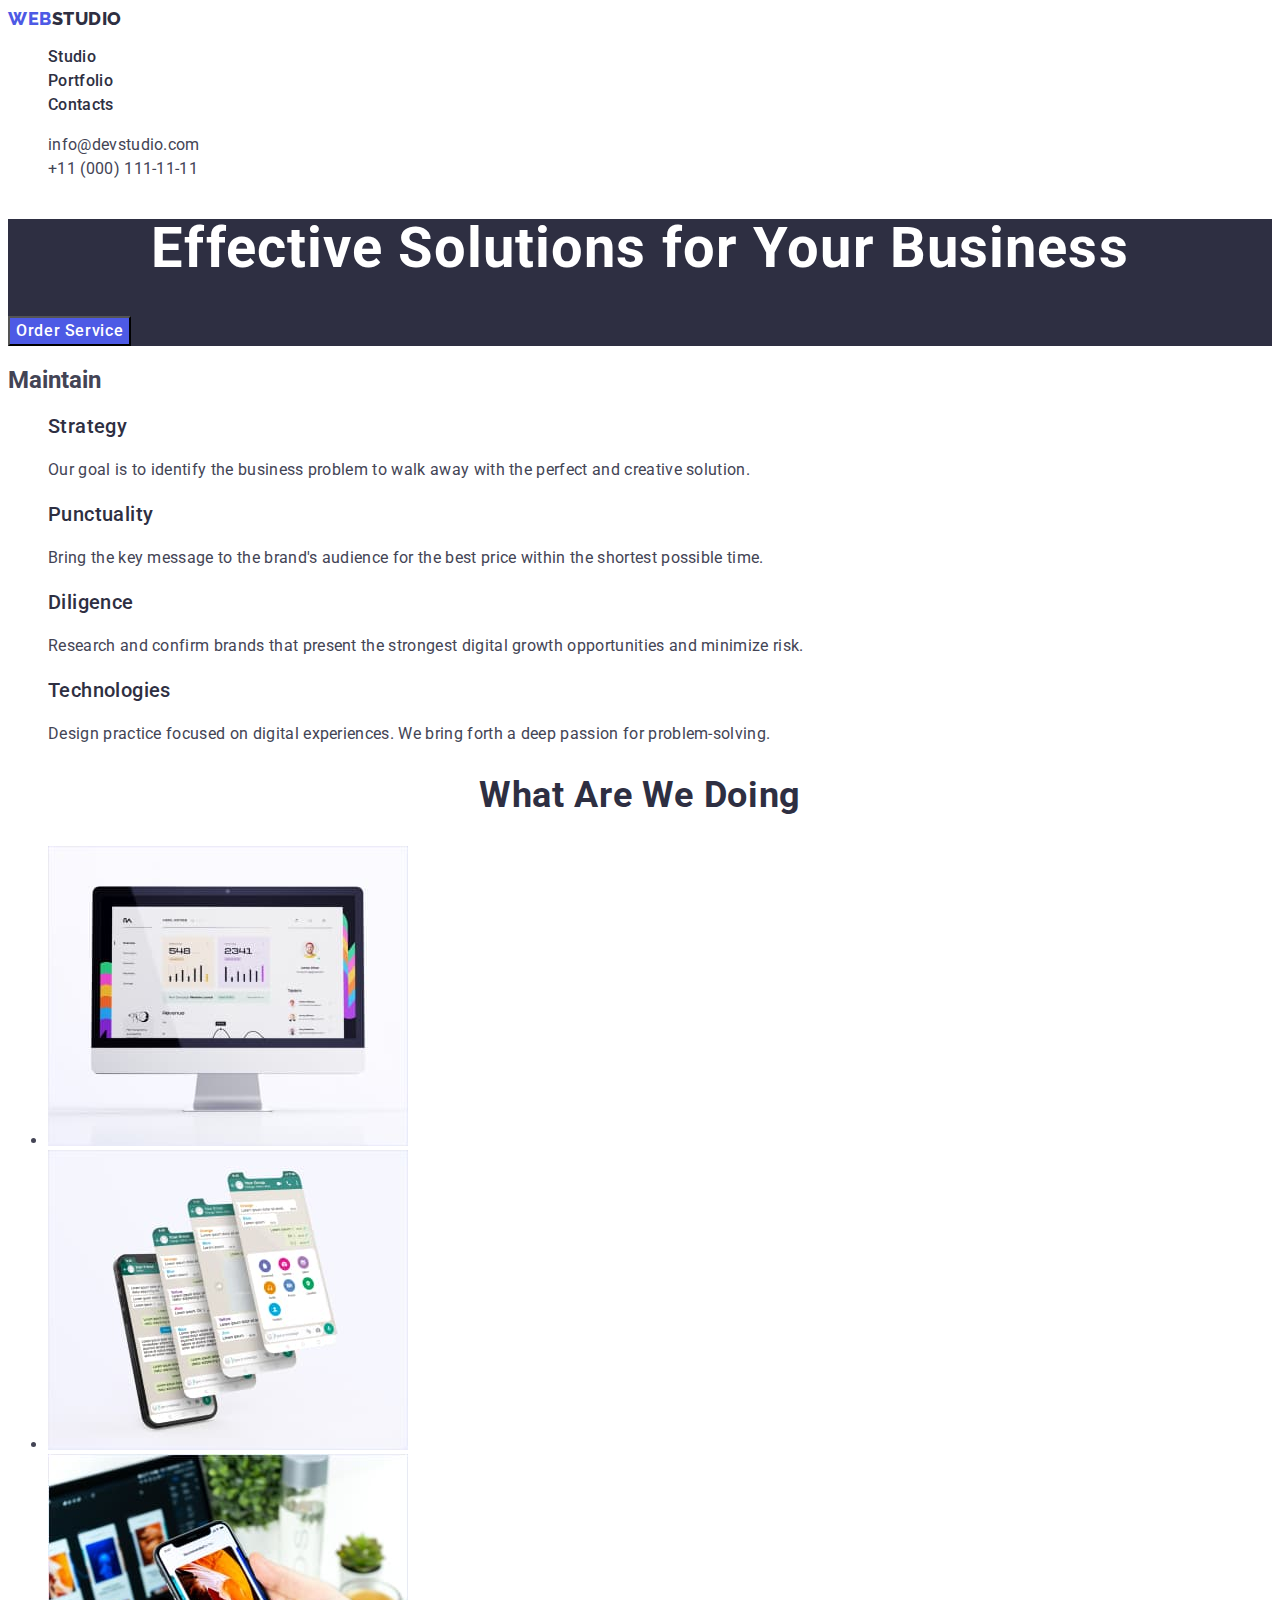
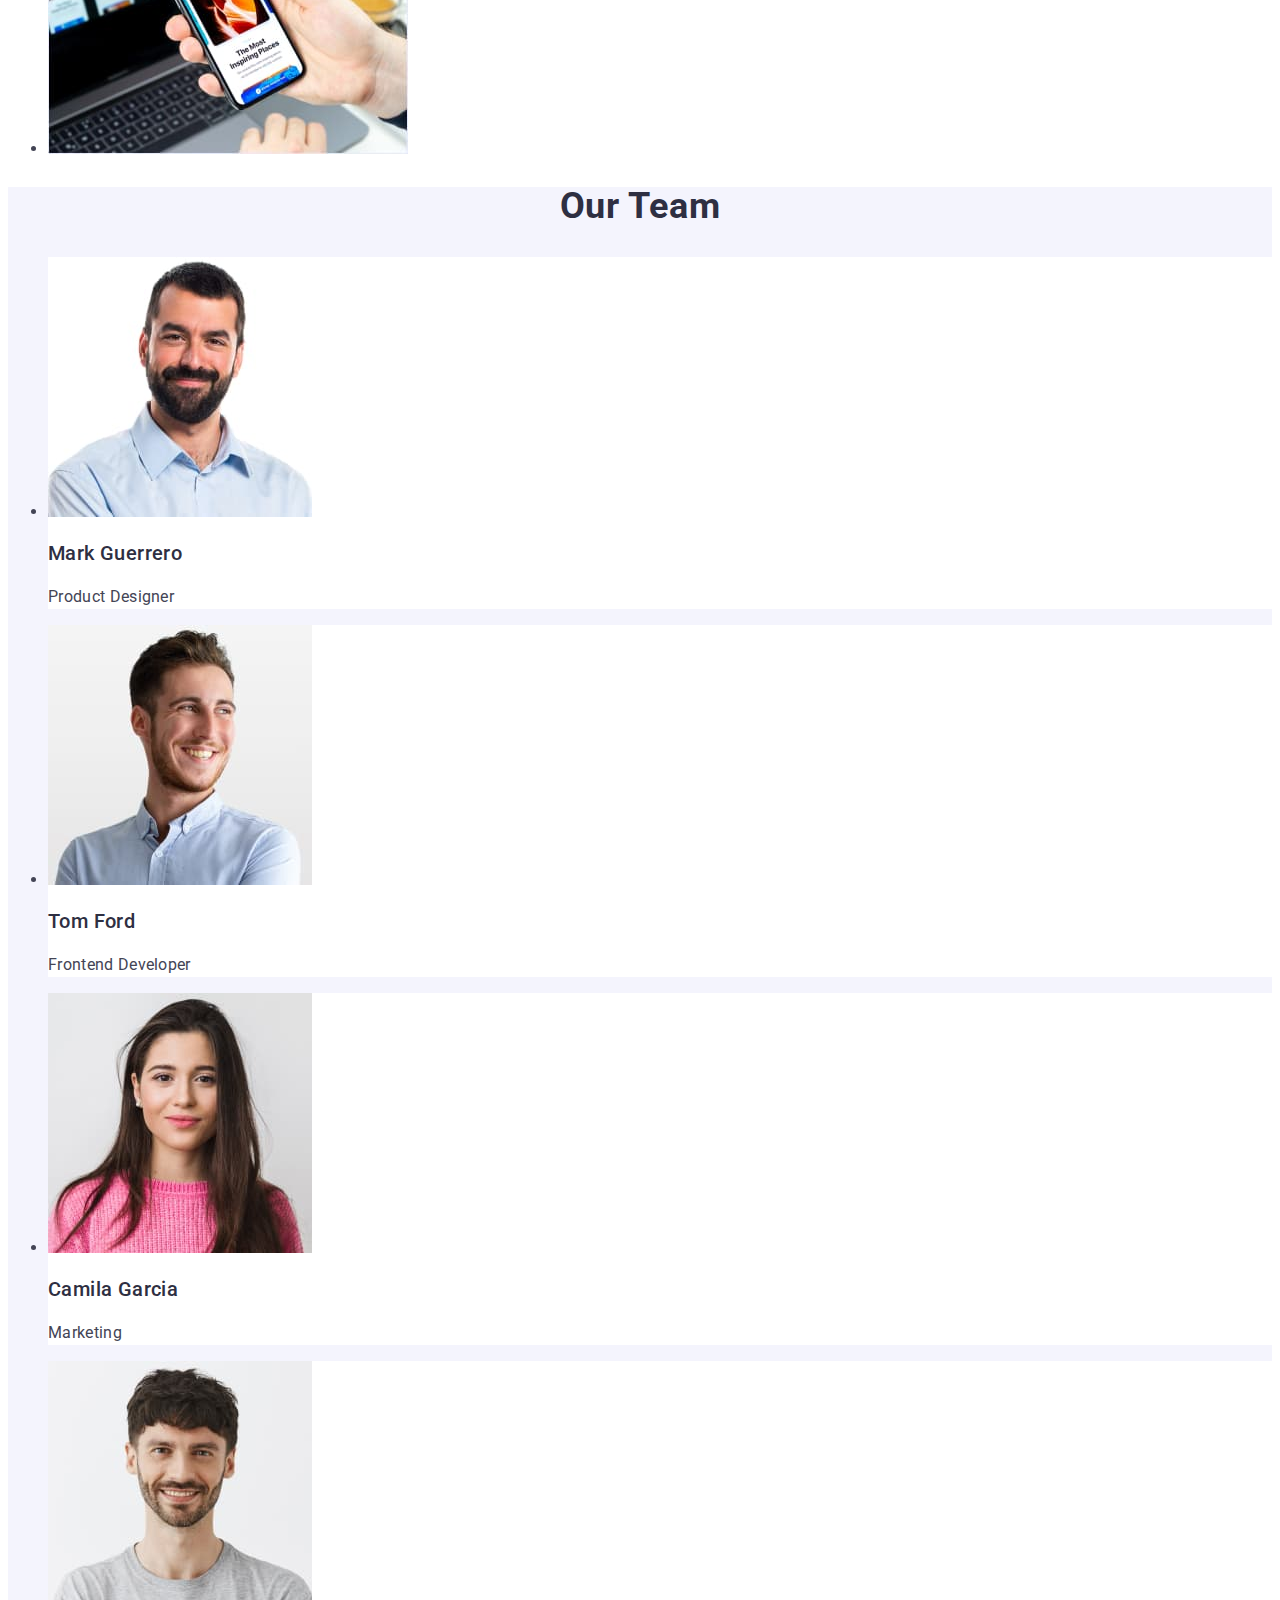
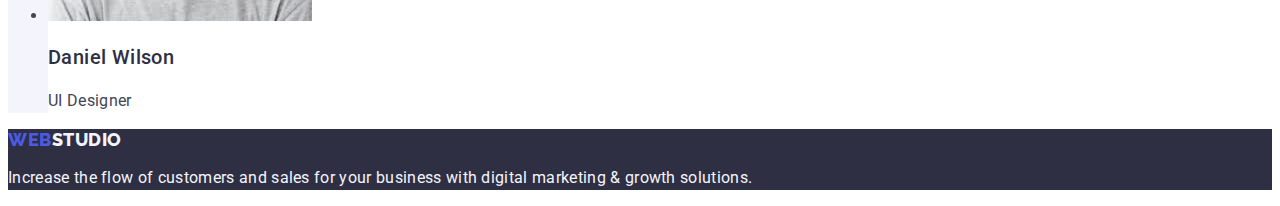
==== index.html @ 87d930d7 "Initial commit" ====
<!DOCTYPE html>
<html lang="en">
<head>
    <meta charset="UTF-8">
    <meta name="viewport" content="width=device-width, initial-scale=1.0">
    <link rel="preconnect" href="https://fonts.googleapis.com">
    <link rel="preconnect" href="https://fonts.gstatic.com" crossorigin>
    <link href="https://fonts.googleapis.com/css2?family=Raleway:wght@800&family=Roboto:wght@400;500;700&display=swap"
        rel="stylesheet">
    <title>WEBSTUDIO</title>
    <link rel="stylesheet" href="./css/styles.css" />
</head>
<body>
    <header>
        <nav>
            <a href="./index.html" class="header-logo link">Web<span class="header-logo-span">Studio</span></a>
            <ul class="header-menu list">
                <li class="header-menu-item"><a href="./index.html" class="header-menu-link link">Studio</a></li>
                <li class="header-menu-item"><a href="./portfolio.html" class="header-menu-link link">Portfolio</a></li>
                <li class="header-menu-item"><a href="" class="header-menu-link link">Contacts</a></li>
            </ul>
        </nav>
        <address class="adress">
            <ul class="list">
                <li><a class="contact link" href="mailto:info@devstudio.com">info@devstudio.com</a></li>
                <li><a class="contact link" href="tel:+110001111111">+11 (000) 111-11-11</a></li>
            </ul>
        </address>
    </header>
    
    <main>
        <section class="hero">
            <h1 class="hero-title">Effective Solutions for Your Business</h1>
            <button class="hero-btn" type="button">Order Service</button>
        </section>
        <section>
            <h2>Maintain</h2>
            <ul class="list">
             <li>
                <h3 class="feature-title">Strategy</h3>
                <p class="feature-text">Our goal is to identify the business
                problem to walk away with the perfect and creative solution.</p>
             </li>
             <li>
                <h3 class="feature-title">Punctuality</h3>
                <p class="feature-text">
                Bring the key message to the brand's audience for the best price within the shortest possible time.</p>
             </li>
             <li>
                <h3 class="feature-title">Diligence</h3>
                <p class="feature-text">Research and confirm brands that present the strongest digital growth opportunities and minimize risk.</p>
             </li>
              <li>
                <h3 class="feature-title">Technologies</h3>
                <p class="feature-text"> Design practice focused on digital experiences. We bring forth a deep passion for problem-solving.</p>
             </li>
            </ul>
        </section>
        <section>
            <h2 class="do-title">What are we doing</h2>
            <ul class="do-list">
                <li> <img src="./images/monitor.jpg" alt="monitor" width="360" height="300" /></li>
                <li> <img src="./images/screensphone.jpg" alt="screensphone" width="360" height="300" /></li>
                <li> <img src="./images/phone.jpg" alt="phone" width="360" height="300" /></li>
            </ul>
        </section>
        <section class="team">
            <h2 class="team-title">Our Team</h2>
            <ul class="team-list">
            <li class="team-item"><img src="./images/mark.jpg" alt="mark" width="264" height="260" />
                <h3 class="team-names">Mark Guerrero</h3>
                <p class="team-jobs">Product Designer</p>
            </li>
            <li class="team-item"><img src="./images/tom.jpg" alt="tom" width="264" height="260" />
                <h3 class="team-names">Tom Ford</h3>
                <p class="team-jobs">Frontend Developer</p>
            </li>
            <li class="team-item"><img src="./images/camila.jpg" alt="camila" width="264" height="260" />
                <h3 class="team-names">Camila Garcia</h3>
                <p class="team-jobs">Marketing</p>
            </li>
                <li class="team-item"><img src="./images/daniel.jpg" alt="daniel" width="264" height="260" />
                <h3 class="team-names">Daniel Wilson</h3>
                <p class="team-jobs">UI Designer</p>
                </li>
            </ul>
        </section>   
    </main>
    <footer class="footer">
        <a href="./index.html" class="footer-logo link">Web<span class="footer-logo-span">Studio</span></a>
        <p class="footer-text">  Increase the flow of customers and sales for your business with digital marketing & growth solutions.
        </p>
    </footer>
</body>
</html>
---- css/styles.css ----
:root {
  --brand-color: #2e2f42;
  --color-text: #fff;
  --color-logo: #4d5ae5;
  --color-contact: #434455;
  --color-back: #f4f4f4;
  --color-btn: #f4f4fd;
  --color-ground: #ffffff;
}
body {
  font-family: "Roboto", sans-serif;
  color: #434455;
  background-color: var(--color-ground);
}
.link {
  text-decoration: none;
}
.list {
  list-style-type: none;
}

/** ------------- MAIN PAGE ------------**/

/** ------Hero ------ **/
.hero {
  background: var(--brand-color);
}
.hero-title {
  color: var(--color-text);
  font-size: 56px;
  text-align: center;
  font-family: "Roboto", sans-serif;
  font-weight: 700;
  line-height: 1.07;
  letter-spacing: 0.02em;
}
.hero-btn {
  color: var(--color-text);
  background: var(--color-logo);
  font-size: 16px;
  font-family: "Roboto", sans-serif;
  font-weight: 500;
  line-height: 1.5;
  letter-spacing: 0.04em;
  cursor: pointer;
}
.hero-btn:hover,
.hero-btn:focus {
  background-color: #404bbf;
}
/** ----Feature---**/
.feature-title {
  color: var(--brand-color);
  font-size: 20px;
  font-family: "Roboto", sans-serif;
  font-weight: 500;
  line-height: 1.2;
  letter-spacing: 0.02em;
}
.feature-text {
  color: var(--color-contact);
  font-size: 16px;
  font-family: "Roboto", sans-serif;
  line-height: 1.5;
  letter-spacing: 0.02em;
}

/**-----Section 3 What we are doing----**/
.do-title {
  color: var(--brand-color);
  font-size: 36px;
  text-align: center;
  font-weight: 700;
  line-height: 1.11;
  letter-spacing: 0.02em;
  text-transform: capitalize;
}

/**-----Section 4 Team ------**/
.team {
  background-color: #f4f4fd;
}
.team-item {
  background-color: var(--color-ground);
}
.team-title {
  color: var(--brand-color);
  font-size: 36px;
  text-align: center;
  font-weight: 700;
  line-height: 1.11;
  letter-spacing: 0.02em;
  text-transform: capitalize;
}
.team-names {
  color: var(--brand-color);
  font-size: 20px;
  font-family: "Roboto", sans-serif;
  font-weight: 500;
  line-height: 1.2;
  letter-spacing: 0.02em;
}
.team-jobs {
  color: var(--color-contact);
  background-color: var(--color-ground);
  font-size: 16px;
  font-family: "Roboto", sans-serif;
  line-height: 1.5;
  letter-spacing: 0.02em;
}

/**--------- HEADER ---------*/

.header-logo {
  color: var(--color-logo);
  font-size: 18px;
  font-style: normal;
  font-weight: 800;
  font-family: "Raleway", sans-serif;
  line-height: 1.17;
  letter-spacing: 0.03em;
  text-transform: uppercase;
}
.header-logo-span {
  color: var(--brand-color);
  font-size: 18px;
  font-style: normal;
  font-weight: 800;
  font-family: "Raleway", sans-serif;
  line-height: 1.17;
  letter-spacing: 0.03em;
  text-transform: uppercase;
}
.header-menu-link:hover,
.header-menu-link:focus {
  color: #404bbf;
}

.header-menu-link {
  color: var(--brand-color);
  font-size: 16px;
  font-weight: 500;
  line-height: 1.5;
  letter-spacing: 0.02em;
}

.adress {
  font-style: normal;
}
.contact {
  color: var(--color-contact);
  font-size: 16px;
  font-style: normal;
  font-weight: 400;
  line-height: 1.5;
  letter-spacing: 0.02em;
}
.contact:hover,
.contact:focus {
  color: #404bbf;
}
/**--------FILTRES--------*/
.filters-btn {
  color: var(--color-logo);
  background-color: var(--color-btn);
  font-size: 16px;
  font-family: "Roboto", sans-serif;
  font-weight: 500;
  line-height: 1.5;
  letter-spacing: 0.04em;
  cursor: pointer;
}
.filters-btn:hover,
.filters-btn:focus {
  background-color: #404bbf;
  color: var(--color-ground);
}
.list-title {
  color: var(--brand-color);
  font-size: 20px;
  font-weight: 500;
  line-height: 1.2;
  letter-spacing: 0.02em;
}
.list-text {
  color: var(--color-contact);
  font-size: 16px;
  line-height: 1.5;
  letter-spacing: 0.02em;
}

/**------FOOTER-----**/
.footer {
  background-color: var(--brand-color);
}

.footer-logo {
  color: var(--color-logo);
  font-size: 18px;
  font-family: "Raleway", sans-serif;
  font-style: normal;
  font-weight: 800;
  line-height: 1.17;
  letter-spacing: 0.03em;
  text-transform: uppercase;
}
.footer-logo-span {
  color: var(--color-btn);
  font-size: 18px;
  font-family: "Raleway", sans-serif;
  font-style: normal;
  font-weight: 800;
  line-height: 1.17;
  letter-spacing: 0.03em;
  text-transform: uppercase;
}
.footer-text {
  color: var(--color-btn);
  font-size: 16px;
  font-family: "Roboto", sans-serif;
  line-height: 1.5;
  letter-spacing: 0.02em;
  background-color: var(--brand-color);
}
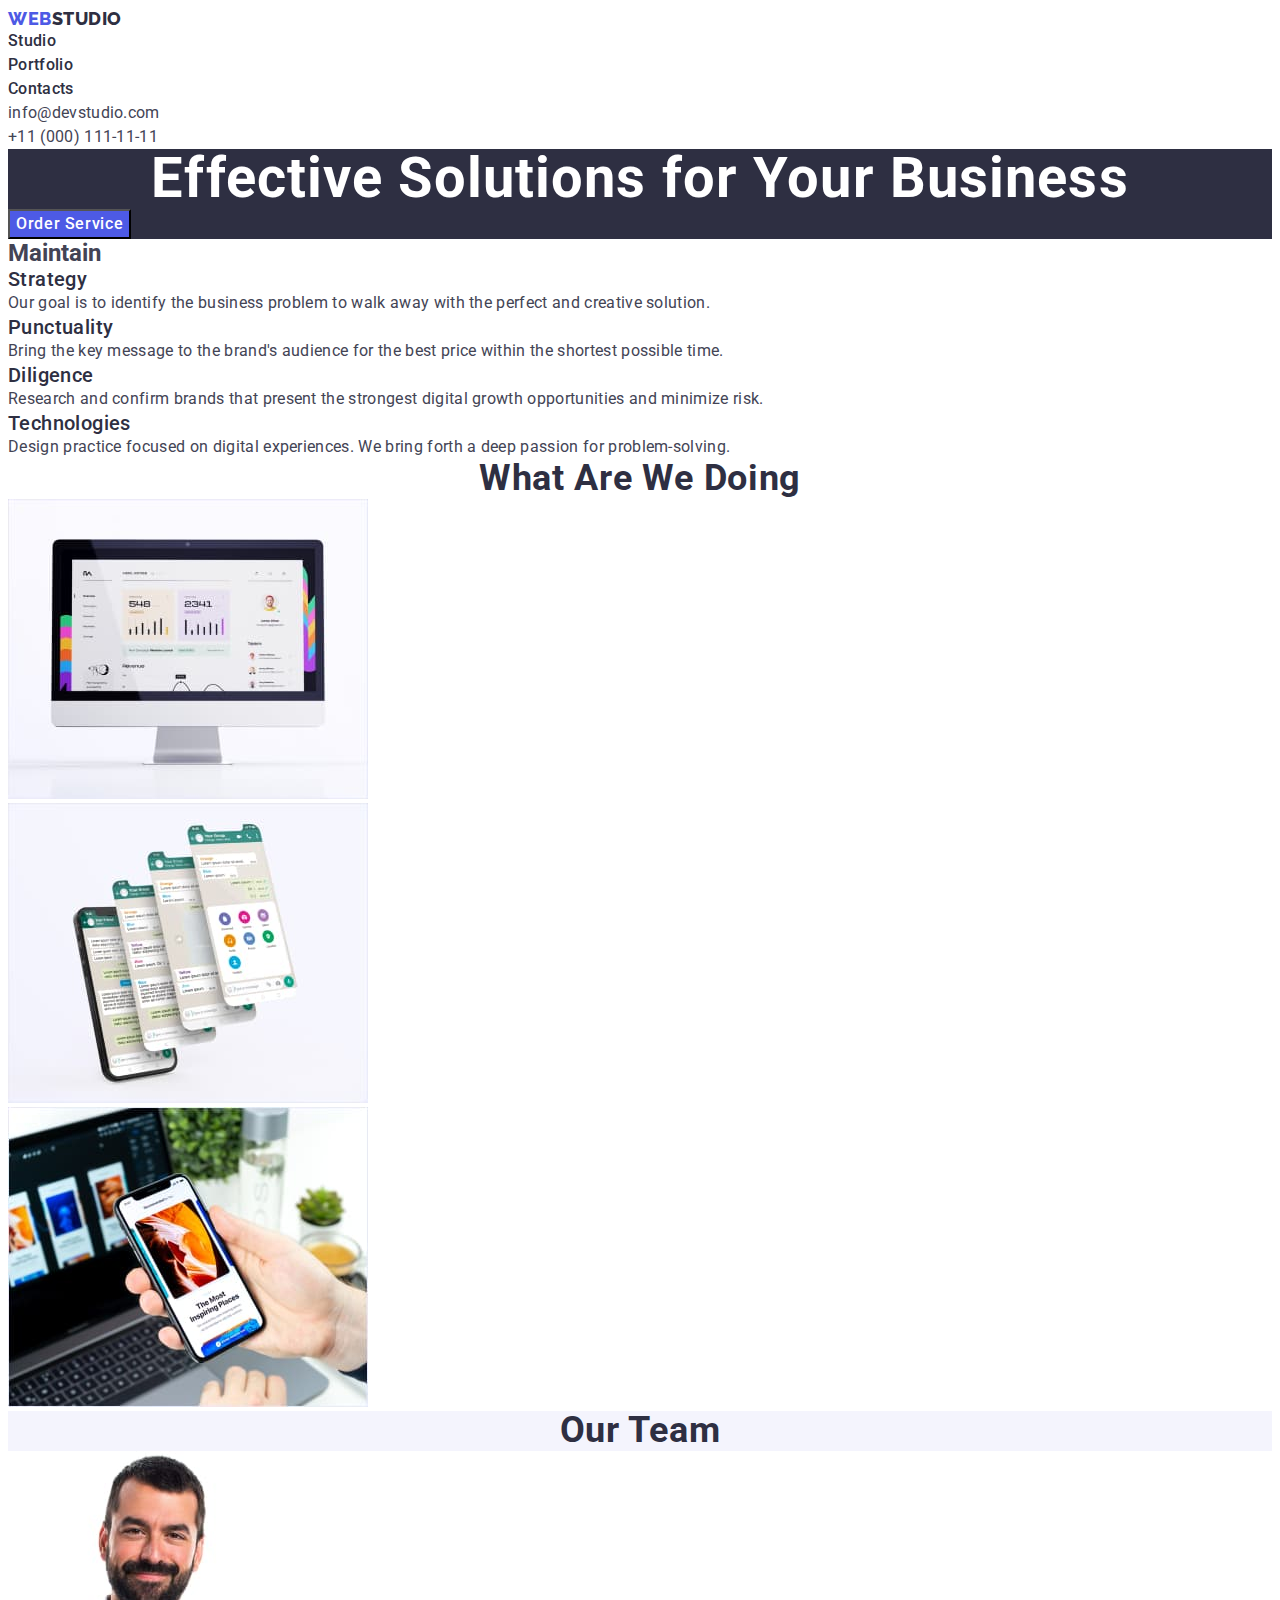
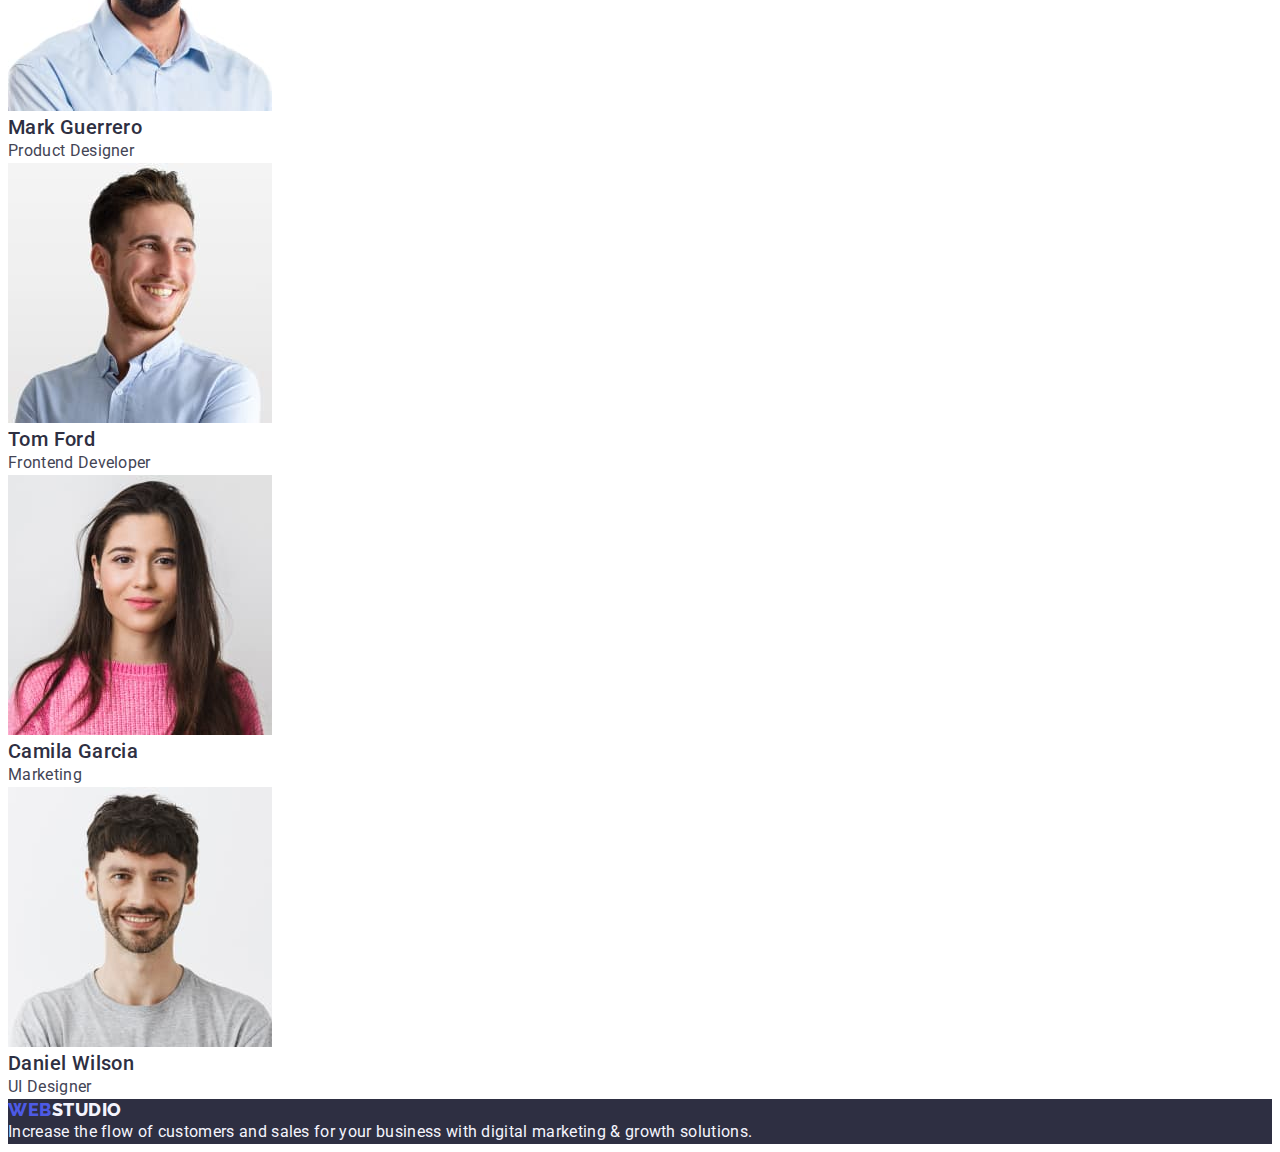
==== commit 0c1f72df: "normolized" ====
--- a/index.html
+++ b/index.html
@@ -8,6 +8,9 @@
     <link href="https://fonts.googleapis.com/css2?family=Raleway:wght@800&family=Roboto:wght@400;500;700&display=swap"
         rel="stylesheet">
     <title>WEBSTUDIO</title>
+    <link rel="stylesheet" href="https://cdnjs.cloudflare.com/ajax/libs/modern-normalize/2.0.0/modern-normalize.min.css"
+        integrity="sha512-4xo8blKMVCiXpTaLzQSLSw3KFOVPWhm/TRtuPVc4WG6kUgjH6J03IBuG7JZPkcWMxJ5huwaBpOpnwYElP/m6wg=="
+        crossorigin="anonymous" referrerpolicy="no-referrer" />
     <link rel="stylesheet" href="./css/styles.css" />
 </head>
 <body>
--- a/css/styles.css
+++ b/css/styles.css
@@ -7,6 +7,22 @@
   --color-btn: #f4f4fd;
   --color-ground: #ffffff;
 }
+p,
+h1,
+h2,
+h3,
+h4,
+h5,
+h6 {
+  margin-top: 0;
+  margin-bottom: 0;
+}
+ul,
+ol {
+  margin-top: 0;
+  margin-bottom: 0;
+  padding-left: 0;
+}
 body {
   font-family: "Roboto", sans-serif;
   color: #434455;
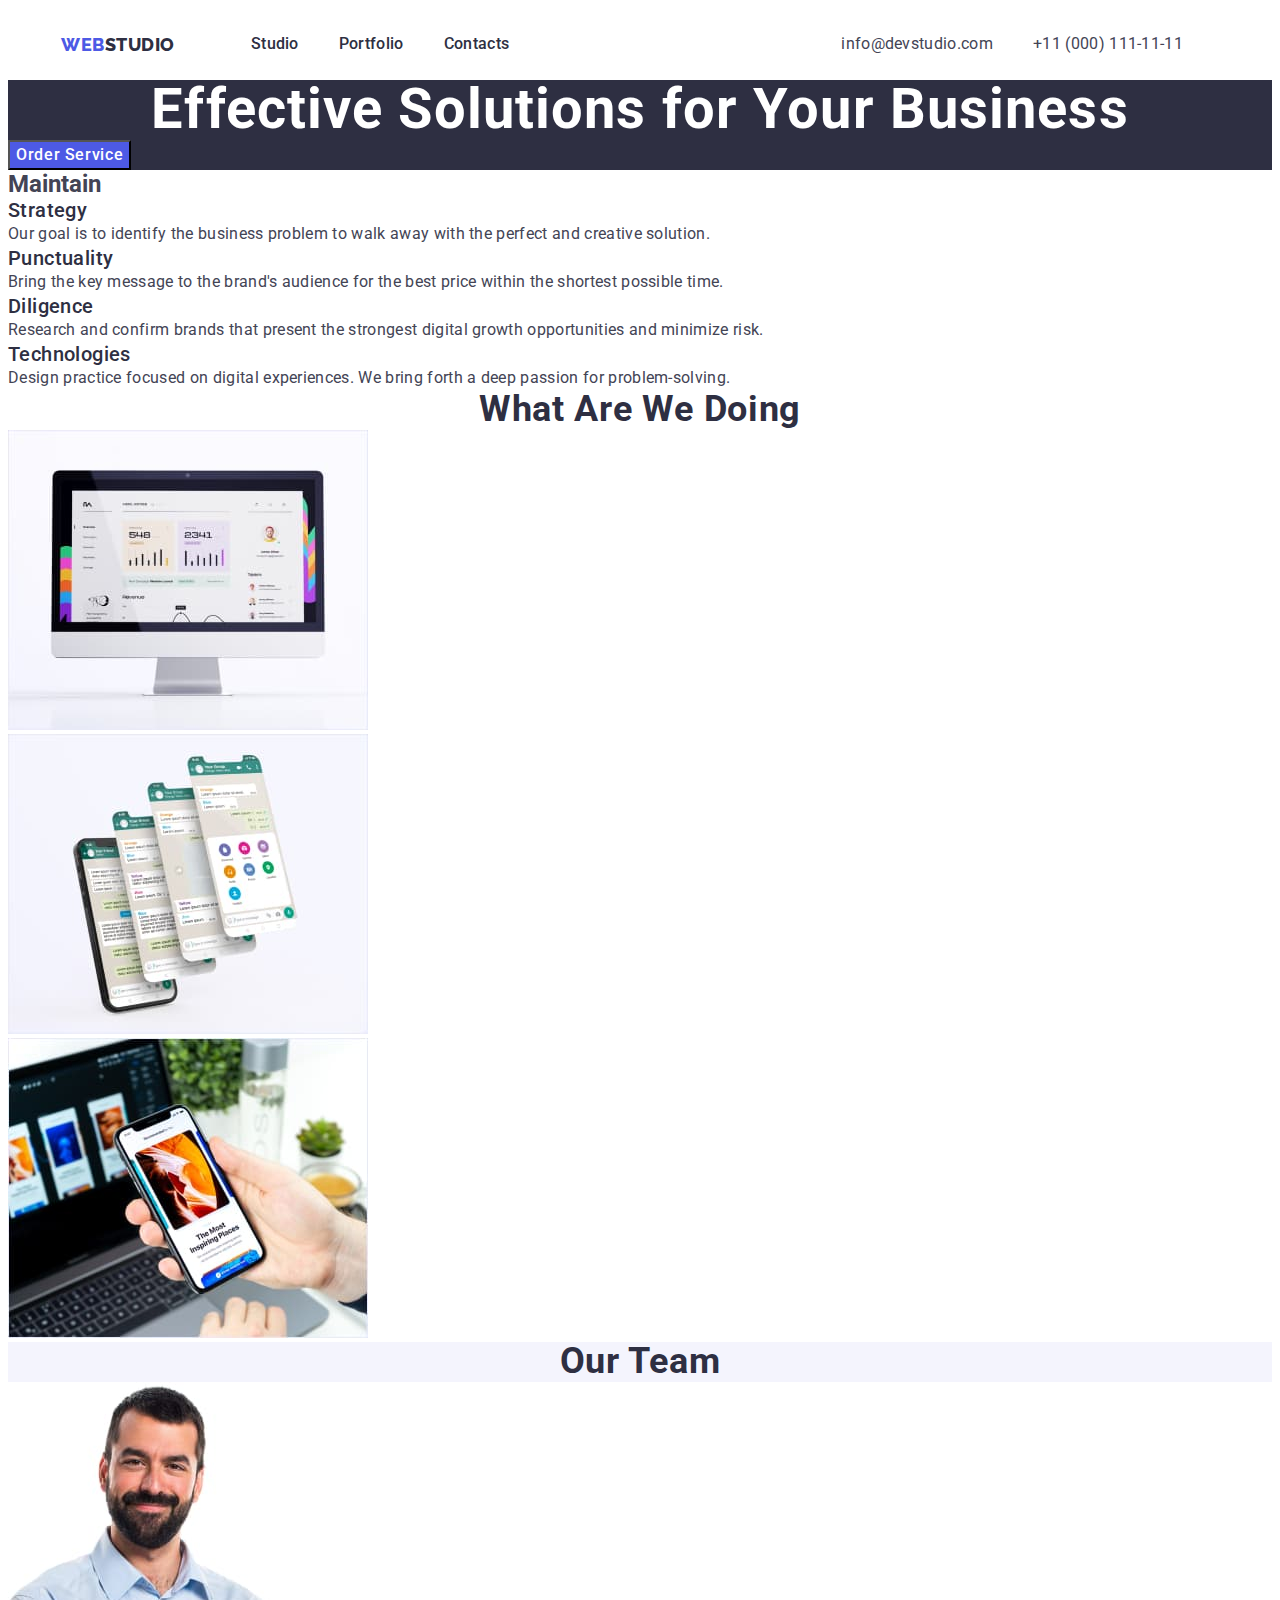
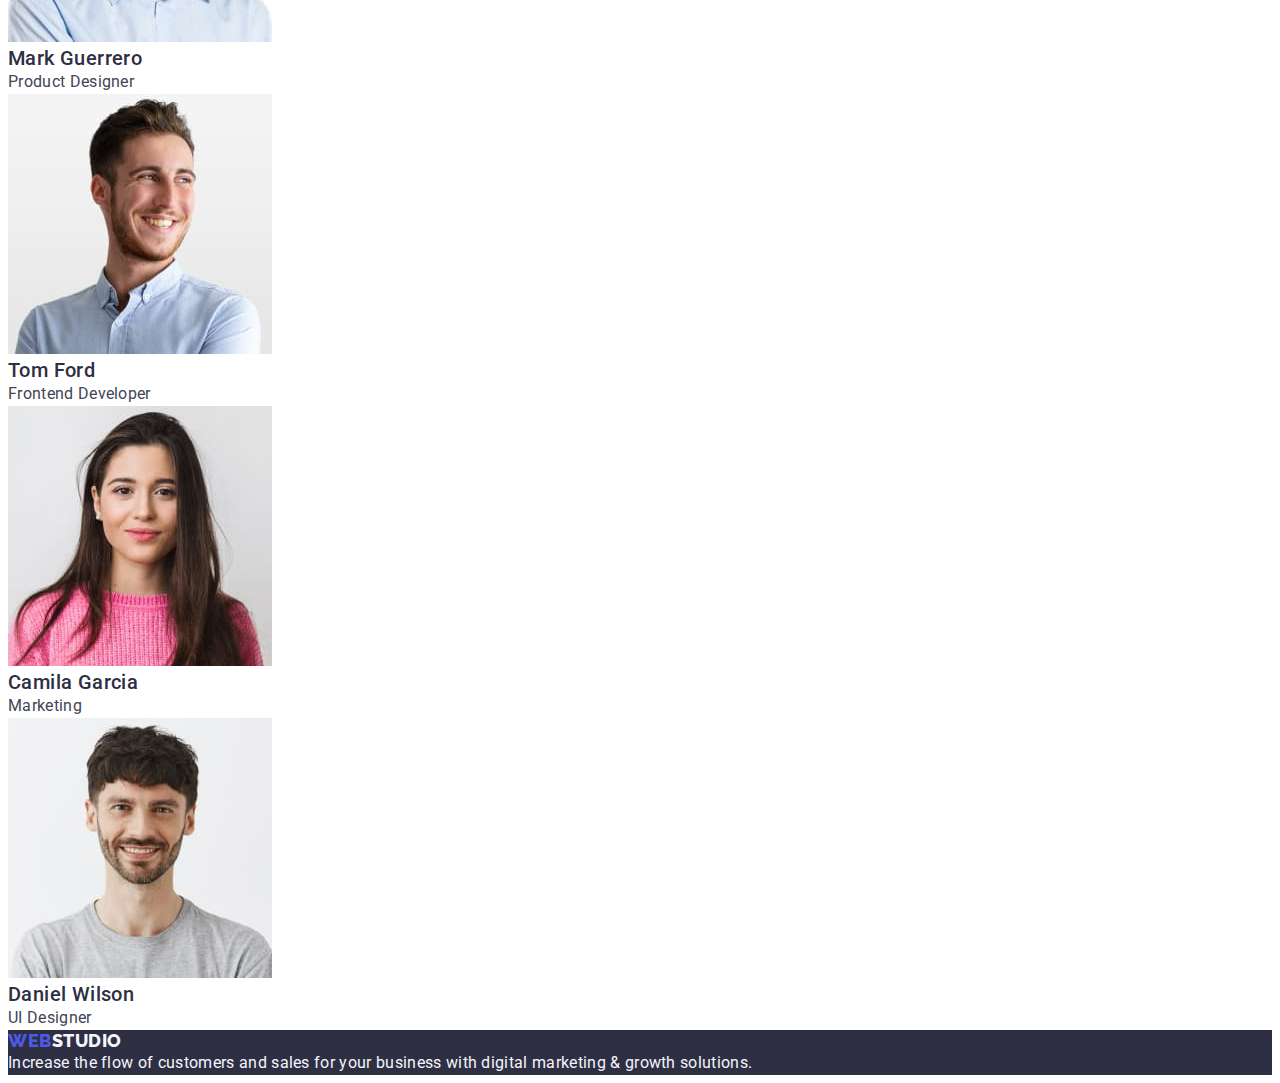
==== commit 3f050a67: "push" ====
--- a/index.html
+++ b/index.html
@@ -14,8 +14,9 @@
     <link rel="stylesheet" href="./css/styles.css" />
 </head>
 <body>
-    <header>
-        <nav>
+    <header class="header">
+    <div class="container header-container">
+        <nav class="header-nav">
             <a href="./index.html" class="header-logo link">Web<span class="header-logo-span">Studio</span></a>
             <ul class="header-menu list">
                 <li class="header-menu-item"><a href="./index.html" class="header-menu-link link">Studio</a></li>
@@ -24,11 +25,12 @@
             </ul>
         </nav>
         <address class="adress">
-            <ul class="list">
+            <ul class="header-contact list">
                 <li><a class="contact link" href="mailto:info@devstudio.com">info@devstudio.com</a></li>
                 <li><a class="contact link" href="tel:+110001111111">+11 (000) 111-11-11</a></li>
             </ul>
         </address>
+    </div>   
     </header>
     
     <main>
--- a/css/styles.css
+++ b/css/styles.css
@@ -28,11 +28,97 @@
   color: #434455;
   background-color: var(--color-ground);
 }
+.container {
+  width: 100%;
+  max-width: 1158px;
+  padding-left: 15px;
+  padding-right: 15px;
+  margin: 0 auto;
+}
 .link {
   text-decoration: none;
 }
 .list {
   list-style-type: none;
+}
+
+/**--------- HEADER ---------*/
+
+.header-logo {
+  color: var(--color-logo);
+  font-size: 18px;
+  font-style: normal;
+  font-weight: 800;
+  font-family: "Raleway", sans-serif;
+  line-height: 1.17;
+  letter-spacing: 0.03em;
+  text-transform: uppercase;
+  padding-top: 25.5px;
+  padding-bottom: 25.5px;
+}
+.header-logo-span {
+  color: var(--brand-color);
+  font-size: 18px;
+  font-style: normal;
+  font-weight: 800;
+  font-family: "Raleway", sans-serif;
+  line-height: 1.17;
+  letter-spacing: 0.03em;
+  text-transform: uppercase;
+  padding-top: 25.5px;
+  padding-bottom: 25.5px;
+}
+.header-container {
+  display: flex;
+  align-items: center;
+  gap: 332px;
+}
+.header-nav {
+  display: flex;
+  align-items: center;
+  gap: 76px;
+}
+.header-menu {
+  display: flex;
+  gap: 40px;
+  display: inline-flex;
+  align-items: flex-start;
+  padding-top: 24px;
+  padding-bottom: 24px;
+}
+.header-contact {
+  display: flex;
+  gap: 40px;
+  margin-left: auto;
+}
+
+.header-menu-link:hover,
+.header-menu-link:focus {
+  color: #404bbf;
+}
+
+.header-menu-link {
+  color: var(--brand-color);
+  font-size: 16px;
+  font-weight: 500;
+  line-height: 1.5;
+  letter-spacing: 0.02em;
+}
+
+.adress {
+  font-style: normal;
+}
+.contact {
+  color: var(--color-contact);
+  font-size: 16px;
+  font-style: normal;
+  font-weight: 400;
+  line-height: 1.5;
+  letter-spacing: 0.02em;
+}
+.contact:hover,
+.contact:focus {
+  color: #404bbf;
 }
 
 /** ------------- MAIN PAGE ------------**/
@@ -125,56 +211,6 @@
   letter-spacing: 0.02em;
 }
 
-/**--------- HEADER ---------*/
-
-.header-logo {
-  color: var(--color-logo);
-  font-size: 18px;
-  font-style: normal;
-  font-weight: 800;
-  font-family: "Raleway", sans-serif;
-  line-height: 1.17;
-  letter-spacing: 0.03em;
-  text-transform: uppercase;
-}
-.header-logo-span {
-  color: var(--brand-color);
-  font-size: 18px;
-  font-style: normal;
-  font-weight: 800;
-  font-family: "Raleway", sans-serif;
-  line-height: 1.17;
-  letter-spacing: 0.03em;
-  text-transform: uppercase;
-}
-.header-menu-link:hover,
-.header-menu-link:focus {
-  color: #404bbf;
-}
-
-.header-menu-link {
-  color: var(--brand-color);
-  font-size: 16px;
-  font-weight: 500;
-  line-height: 1.5;
-  letter-spacing: 0.02em;
-}
-
-.adress {
-  font-style: normal;
-}
-.contact {
-  color: var(--color-contact);
-  font-size: 16px;
-  font-style: normal;
-  font-weight: 400;
-  line-height: 1.5;
-  letter-spacing: 0.02em;
-}
-.contact:hover,
-.contact:focus {
-  color: #404bbf;
-}
 /**--------FILTRES--------*/
 .filters-btn {
   color: var(--color-logo);
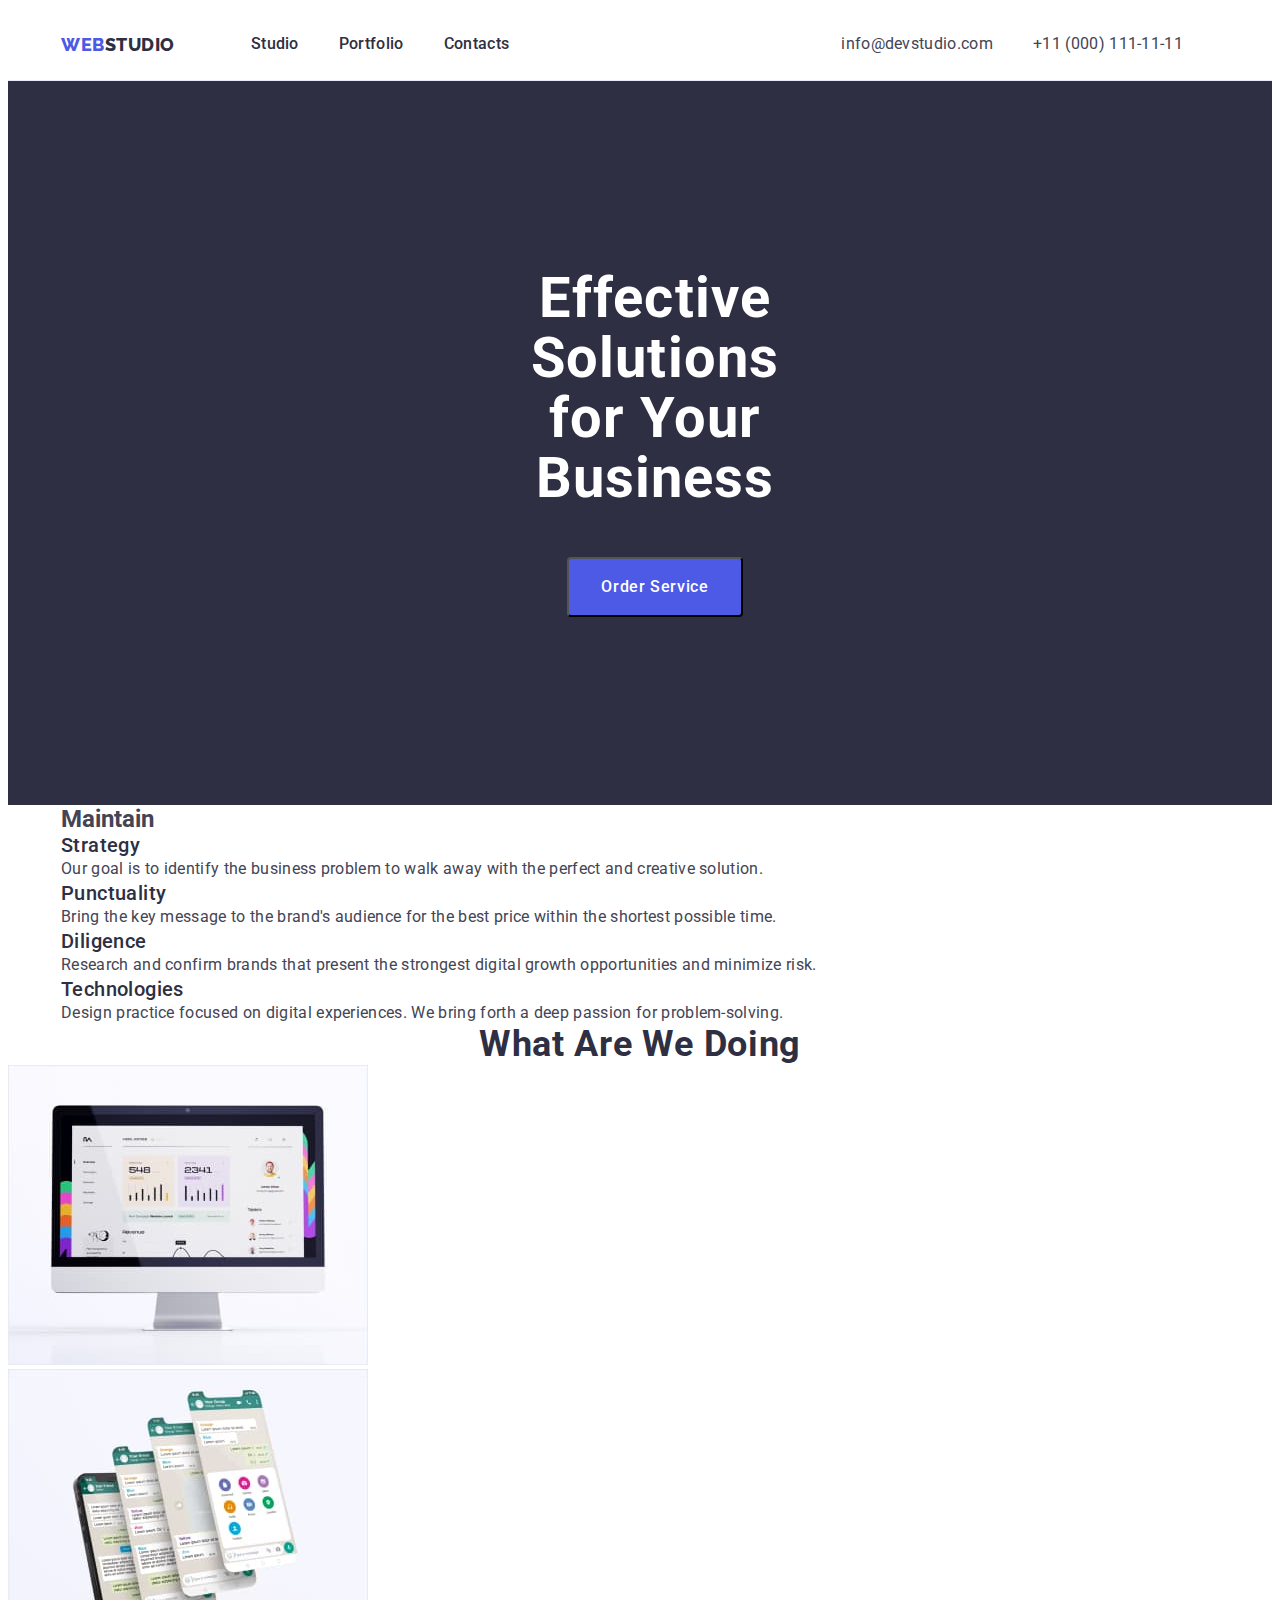
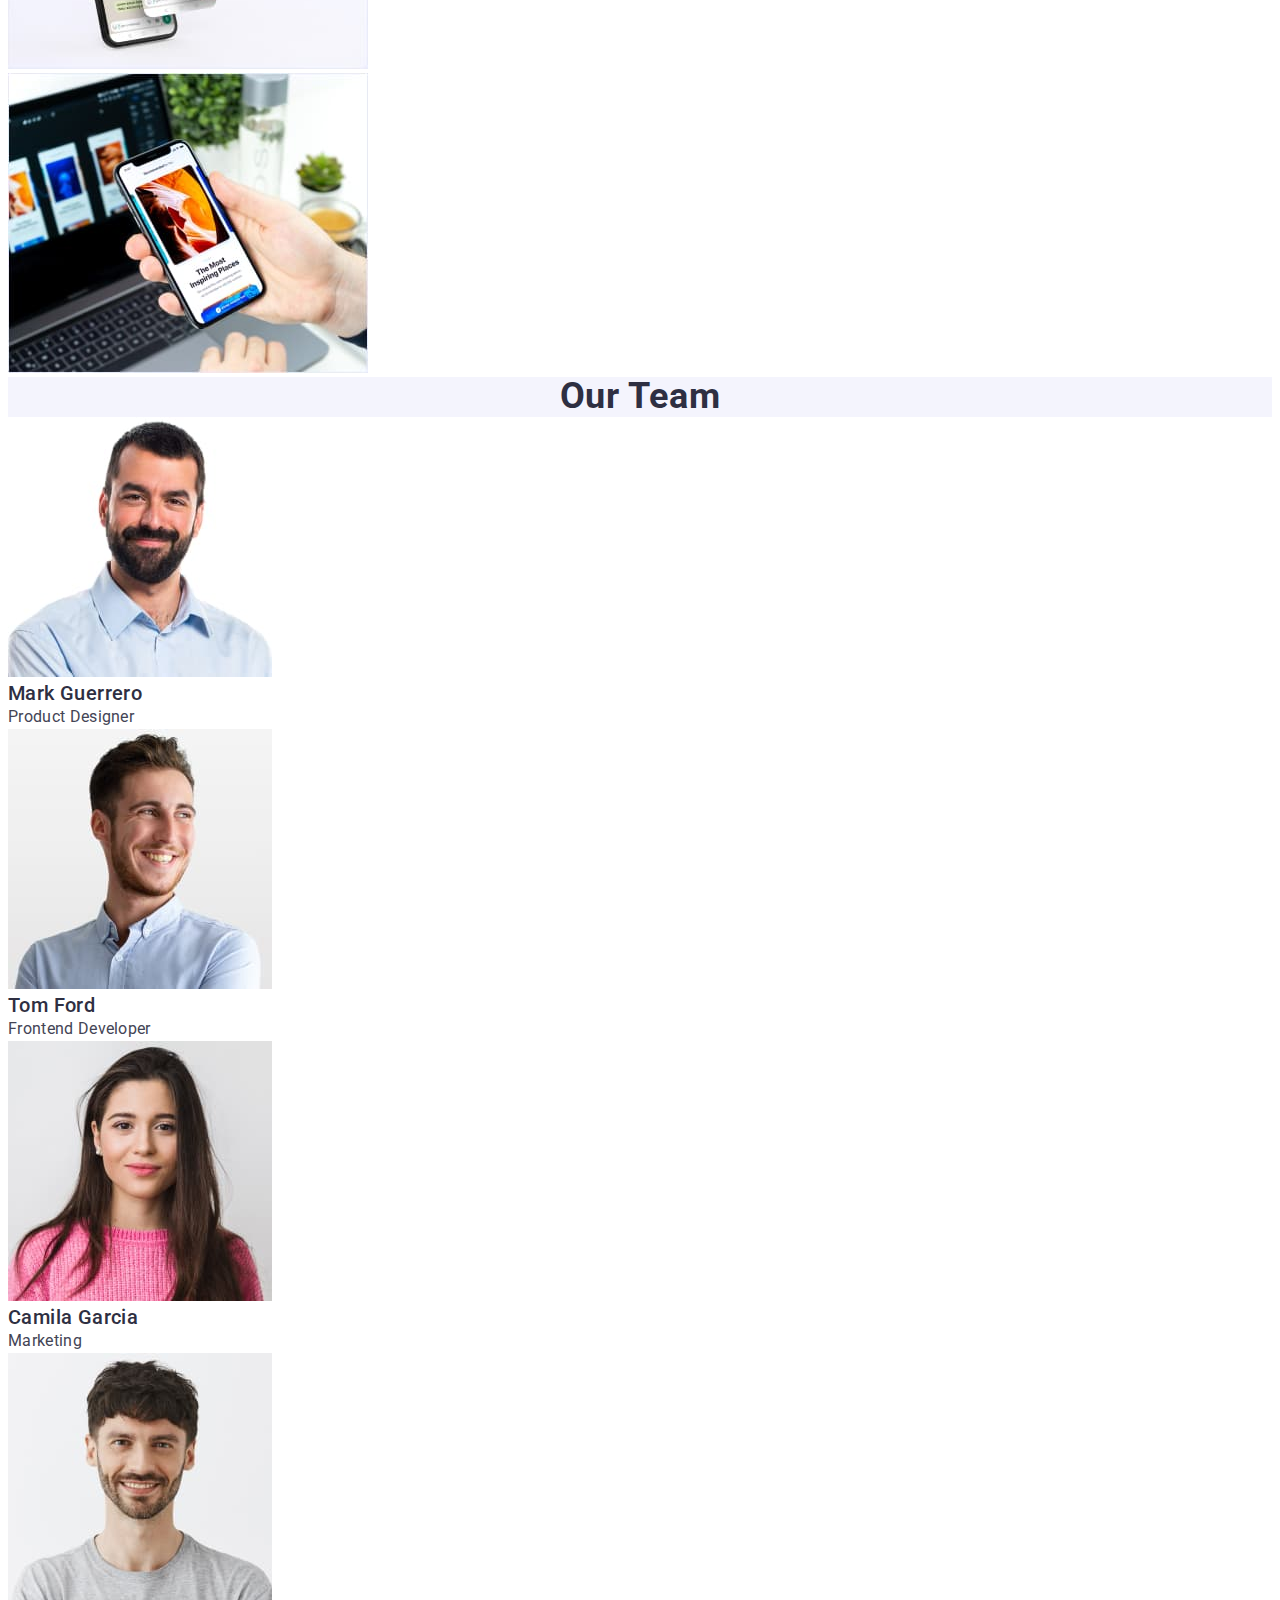
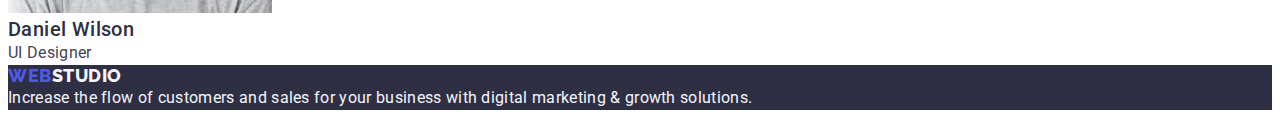
==== commit a07ea0a4: "adds" ====
--- a/index.html
+++ b/index.html
@@ -35,10 +35,13 @@
     
     <main>
         <section class="hero">
+        <div class="container">
             <h1 class="hero-title">Effective Solutions for Your Business</h1>
             <button class="hero-btn" type="button">Order Service</button>
+        </div>
         </section>
-        <section>
+        <section clas="feature">
+        <div class="container">
             <h2>Maintain</h2>
             <ul class="list">
              <li>
@@ -60,6 +63,7 @@
                 <p class="feature-text"> Design practice focused on digital experiences. We bring forth a deep passion for problem-solving.</p>
              </li>
             </ul>
+        </div>
         </section>
         <section>
             <h2 class="do-title">What are we doing</h2>
--- a/css/styles.css
+++ b/css/styles.css
@@ -43,6 +43,11 @@
 }
 
 /**--------- HEADER ---------*/
+.header {
+  border-bottom: 1px solid #e7e9fc;
+  background: var(--color-text);
+  flex-shrink: 0;
+}
 
 .header-logo {
   color: var(--color-logo);
@@ -126,6 +131,7 @@
 /** ------Hero ------ **/
 .hero {
   background: var(--brand-color);
+  padding: 188px 472px;
 }
 .hero-title {
   color: var(--color-text);
@@ -135,6 +141,9 @@
   font-weight: 700;
   line-height: 1.07;
   letter-spacing: 0.02em;
+  max-width: 496px;
+  margin: 0 auto;
+  margin-bottom: 48px;
 }
 .hero-btn {
   color: var(--color-text);
@@ -145,12 +154,17 @@
   line-height: 1.5;
   letter-spacing: 0.04em;
   cursor: pointer;
+  display: flex;
+  padding: 16px 32px;
+  border-radius: 4px;
+  margin: 0 auto;
 }
 .hero-btn:hover,
 .hero-btn:focus {
   background-color: #404bbf;
 }
-/** ----Feature---**/
+
+/**------Feature-----**/
 .feature-title {
   color: var(--brand-color);
   font-size: 20px;
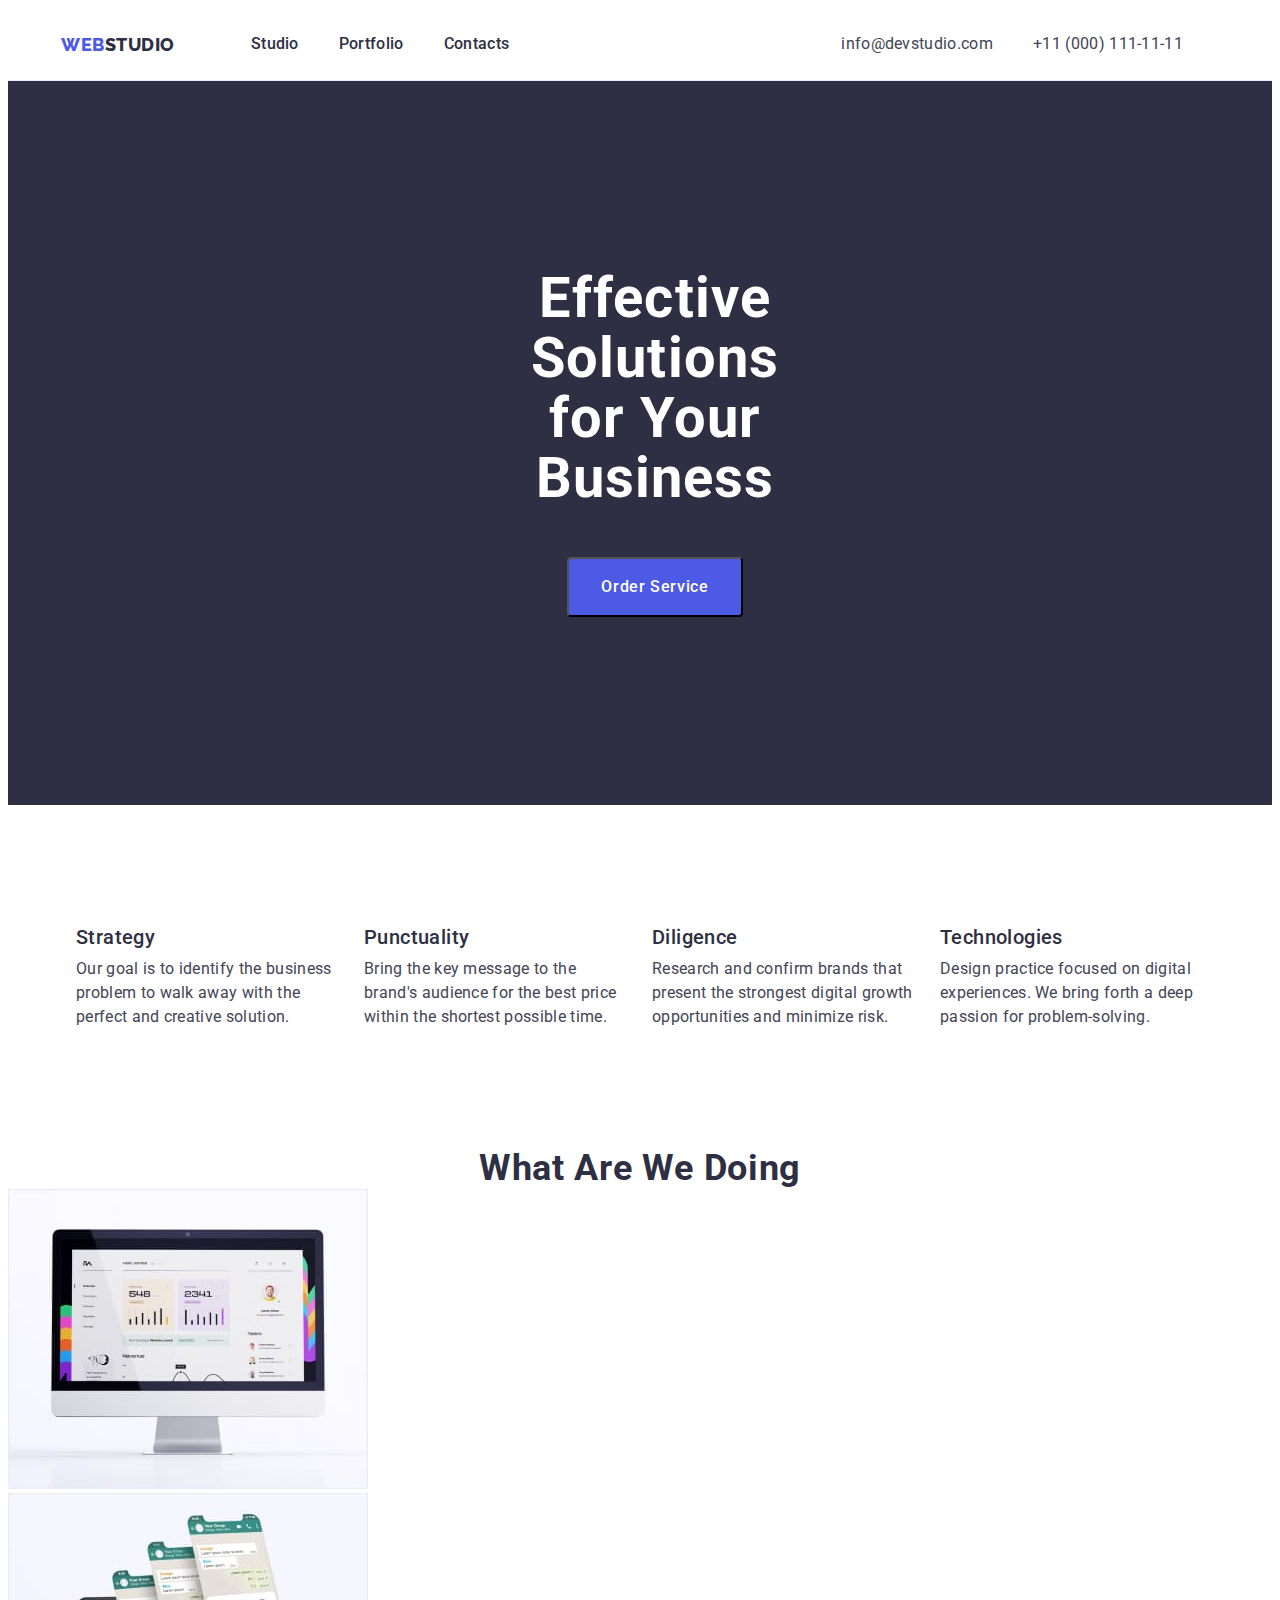
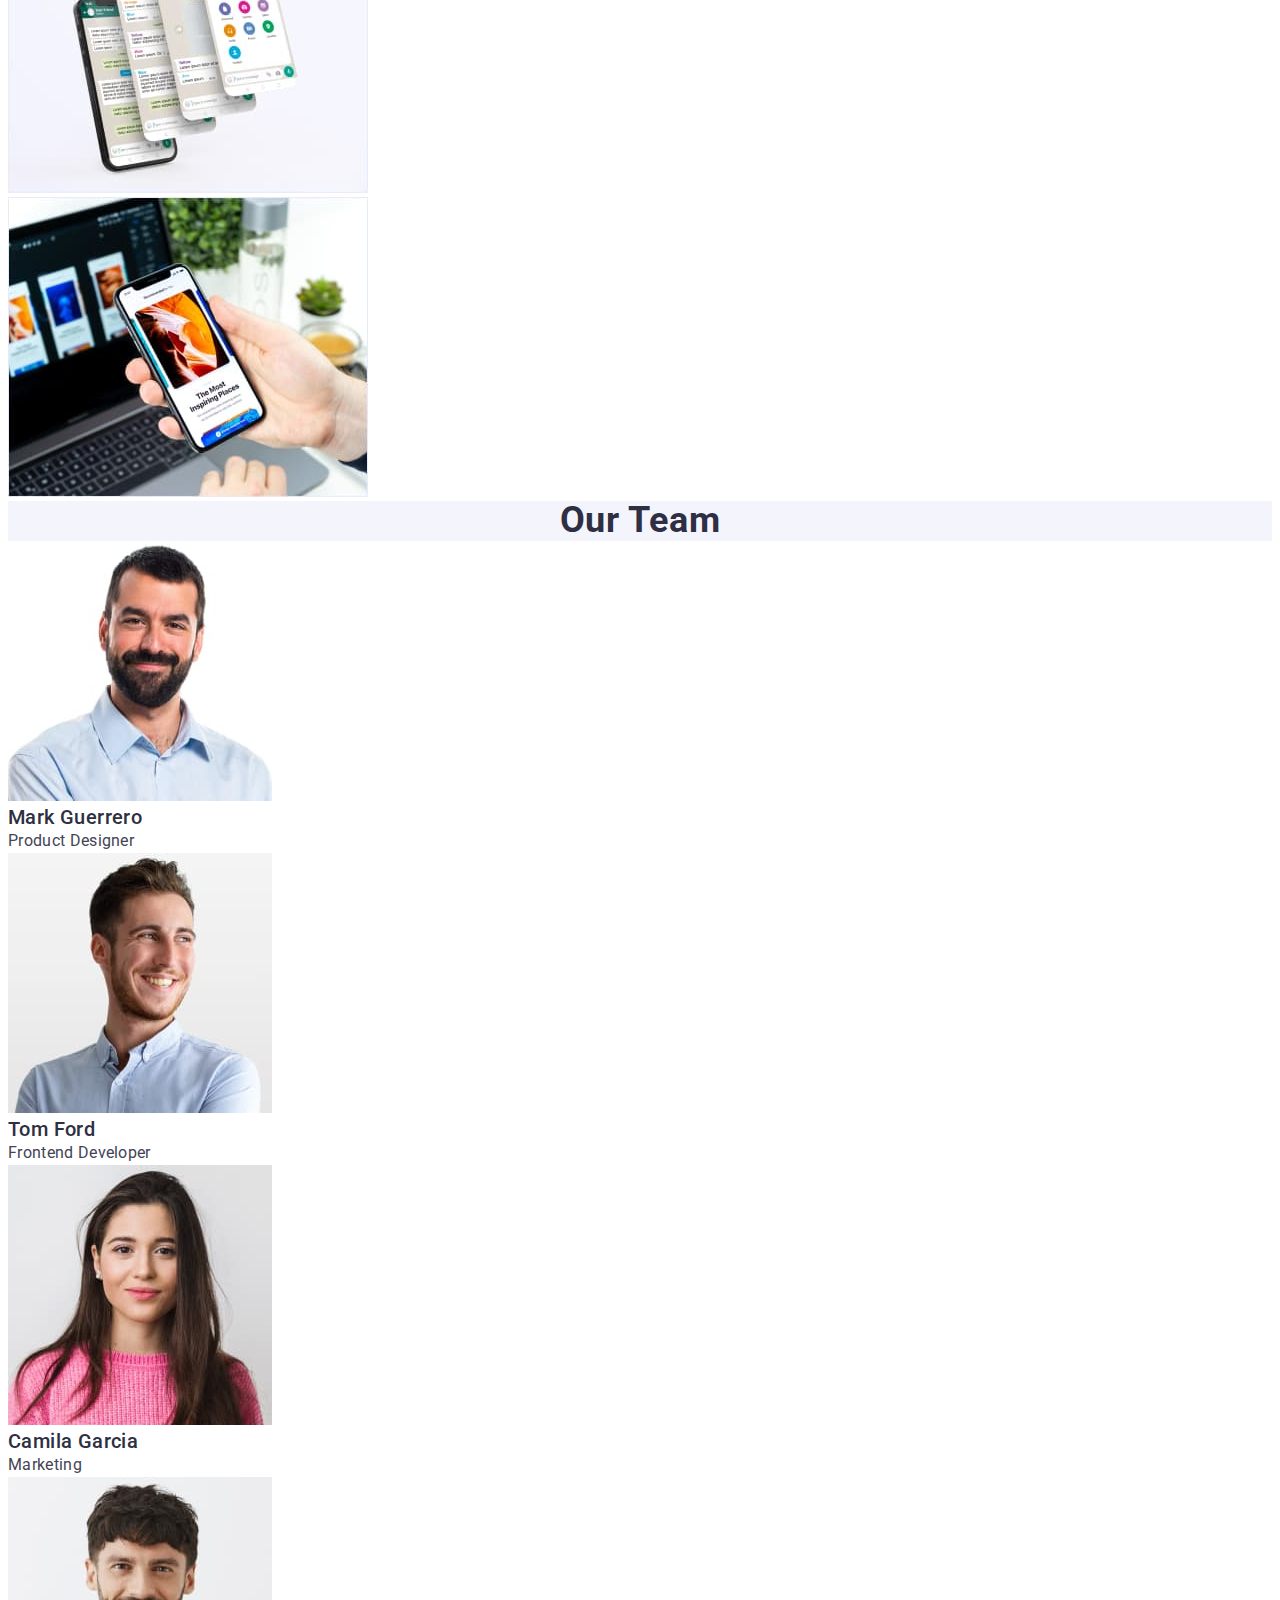
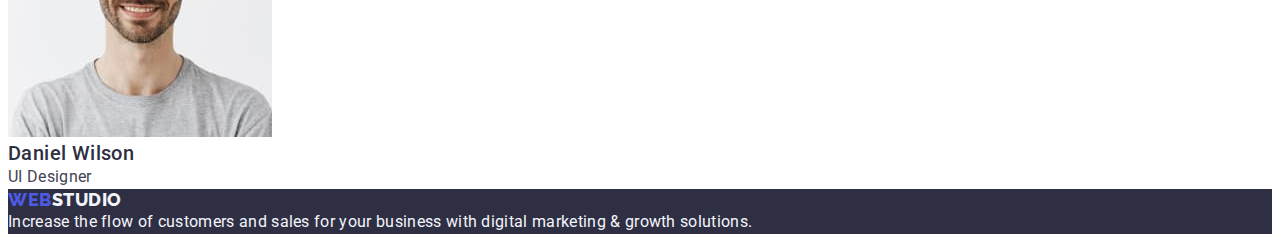
==== commit 851d7e3e: "features" ====
--- a/index.html
+++ b/index.html
@@ -42,23 +42,23 @@
         </section>
         <section clas="feature">
         <div class="container">
-            <h2>Maintain</h2>
-            <ul class="list">
-             <li>
+            <h2 class="visually-hidden">Maintain</h2>
+            <ul class="feature-list list">
+             <li class="feature-item">
                 <h3 class="feature-title">Strategy</h3>
                 <p class="feature-text">Our goal is to identify the business
                 problem to walk away with the perfect and creative solution.</p>
              </li>
-             <li>
+             <li class="feature-item">
                 <h3 class="feature-title">Punctuality</h3>
                 <p class="feature-text">
                 Bring the key message to the brand's audience for the best price within the shortest possible time.</p>
              </li>
-             <li>
+             <li class="feature-item">
                 <h3 class="feature-title">Diligence</h3>
                 <p class="feature-text">Research and confirm brands that present the strongest digital growth opportunities and minimize risk.</p>
              </li>
-              <li>
+              <li class="feature-item">
                 <h3 class="feature-title">Technologies</h3>
                 <p class="feature-text"> Design practice focused on digital experiences. We bring forth a deep passion for problem-solving.</p>
              </li>
--- a/css/styles.css
+++ b/css/styles.css
@@ -28,6 +28,18 @@
   color: #434455;
   background-color: var(--color-ground);
 }
+.visually-hidden {
+  position: absolute;
+  width: 1px;
+  height: 1px;
+  margin: -1px;
+  border: 0;
+  padding: 0;
+  white-space: nowrap;
+  clip-path: inset(100%);
+  clip: rect(0 0 0 0);
+  overflow: hidden;
+}
 .container {
   width: 100%;
   max-width: 1158px;
@@ -172,6 +184,7 @@
   font-weight: 500;
   line-height: 1.2;
   letter-spacing: 0.02em;
+  margin-bottom: 8px;
 }
 .feature-text {
   color: var(--color-contact);
@@ -179,6 +192,18 @@
   font-family: "Roboto", sans-serif;
   line-height: 1.5;
   letter-spacing: 0.02em;
+  display: flex;
+  width: 264px;
+  flex-direction: column;
+}
+.feature-list {
+  padding-right: 15px;
+  padding-left: 15px;
+  padding-top: 120px;
+  padding-bottom: 120px;
+  display: flex;
+  margin: 0 auto;
+  gap: 24px;
 }
 
 /**-----Section 3 What we are doing----**/
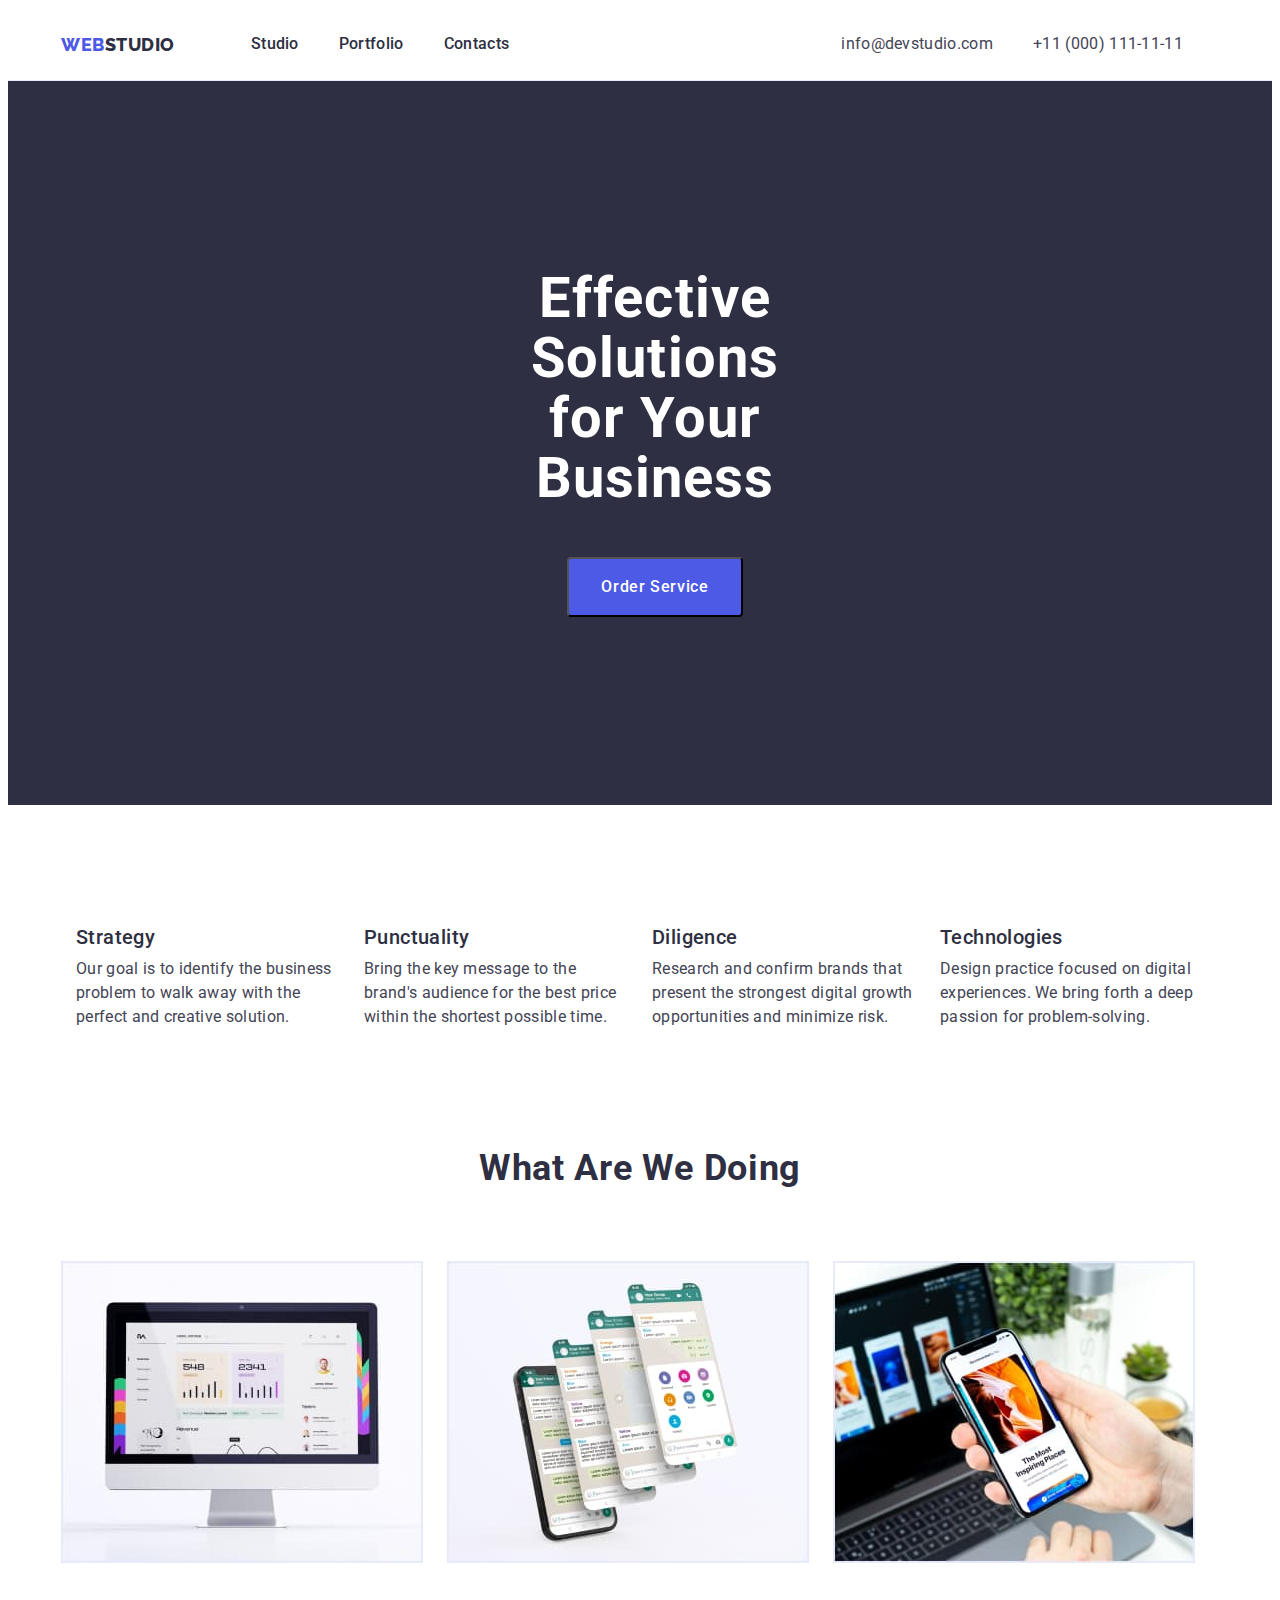
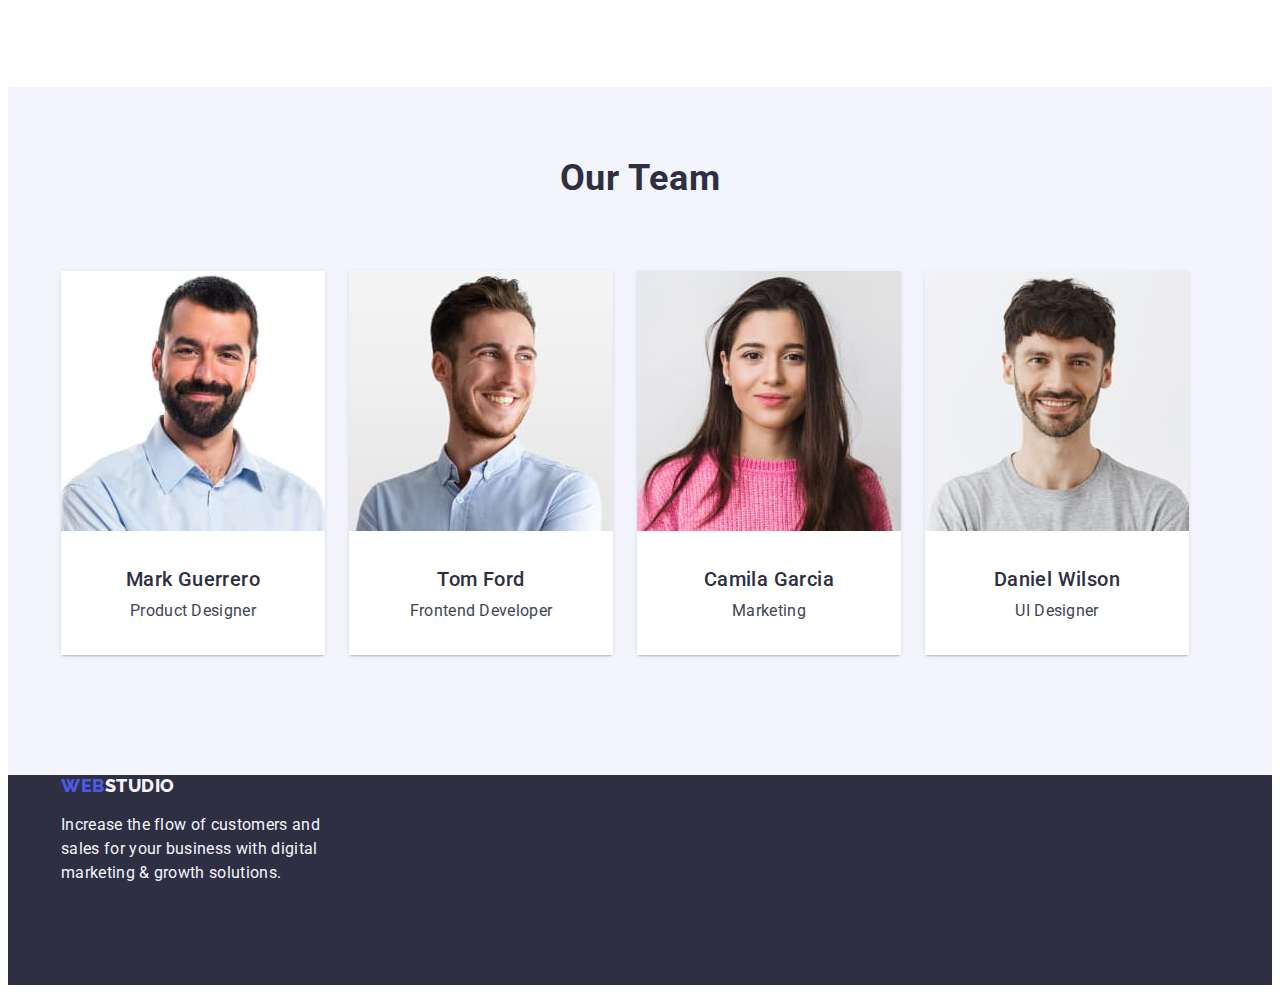
==== commit d2c56c0f: "adds" ====
--- a/index.html
+++ b/index.html
@@ -65,17 +65,20 @@
             </ul>
         </div>
         </section>
-        <section>
+        <section clas="do-section">
+    <div class="container">
             <h2 class="do-title">What are we doing</h2>
-            <ul class="do-list">
-                <li> <img src="./images/monitor.jpg" alt="monitor" width="360" height="300" /></li>
-                <li> <img src="./images/screensphone.jpg" alt="screensphone" width="360" height="300" /></li>
-                <li> <img src="./images/phone.jpg" alt="phone" width="360" height="300" /></li>
+            <ul class="do-list list">
+                <li class="do-list-item"> <img src="./images/monitor.jpg" alt="monitor" width="360" height="300" class="do-img"/></li>
+                <li class="do-list-item"> <img src="./images/screensphone.jpg" alt="screensphone" width="360" height="300" class="do-img"/></li>
+                <li class="do-list-item"> <img src="./images/phone.jpg" alt="phone" width="360" height="300" class="do-img"/></li>
             </ul>
+    </div>
         </section>
         <section class="team">
+         <div class="container team-container">
             <h2 class="team-title">Our Team</h2>
-            <ul class="team-list">
+            <ul class="team-list list">
             <li class="team-item"><img src="./images/mark.jpg" alt="mark" width="264" height="260" />
                 <h3 class="team-names">Mark Guerrero</h3>
                 <p class="team-jobs">Product Designer</p>
@@ -93,12 +96,15 @@
                 <p class="team-jobs">UI Designer</p>
                 </li>
             </ul>
+        </div>
         </section>   
     </main>
     <footer class="footer">
+    <div class="container">
         <a href="./index.html" class="footer-logo link">Web<span class="footer-logo-span">Studio</span></a>
         <p class="footer-text">  Increase the flow of customers and sales for your business with digital marketing & growth solutions.
         </p>
+    </div>
     </footer>
 </body>
 </html>
--- a/css/styles.css
+++ b/css/styles.css
@@ -166,7 +166,7 @@
   line-height: 1.5;
   letter-spacing: 0.04em;
   cursor: pointer;
-  display: flex;
+  display: block;
   padding: 16px 32px;
   border-radius: 4px;
   margin: 0 auto;
@@ -215,6 +215,19 @@
   line-height: 1.11;
   letter-spacing: 0.02em;
   text-transform: capitalize;
+  margin: 0 auto;
+  padding-bottom: 72px;
+}
+.do-list-item {
+  width: calc((100%-24px * 2) / 3);
+  padding-bottom: 120px;
+}
+.do-list {
+  display: flex;
+  gap: 24px;
+}
+.do-img {
+  border: 1px solid #e7e9fc;
 }
 
 /**-----Section 4 Team ------**/
@@ -223,7 +236,19 @@
 }
 .team-item {
   background-color: var(--color-ground);
-}
+  width: calc((100%-24px * 3) / 4);
+  border-radius: 0px 0px 4px 4px;
+  background: var(--color-text);
+  box-shadow: 0px 2px 1px 0px rgba(46, 47, 66, 0.08),
+    0px 1px 1px 0px rgba(46, 47, 66, 0.16),
+    0px 1px 6px 0px rgba(46, 47, 66, 0.08);
+}
+.team-list {
+  display: flex;
+  gap: 24px;
+  padding-bottom: 120px;
+}
+
 .team-title {
   color: var(--brand-color);
   font-size: 36px;
@@ -232,6 +257,11 @@
   line-height: 1.11;
   letter-spacing: 0.02em;
   text-transform: capitalize;
+  margin: 0 auto;
+  padding-bottom: 72px;
+  padding-top: 72px;
+
+  text-align: center;
 }
 .team-names {
   color: var(--brand-color);
@@ -240,6 +270,11 @@
   font-weight: 500;
   line-height: 1.2;
   letter-spacing: 0.02em;
+
+  margin: 0 auto;
+  text-align: center;
+  padding-bottom: 8px;
+  padding-top: 32px;
 }
 .team-jobs {
   color: var(--color-contact);
@@ -248,6 +283,10 @@
   font-family: "Roboto", sans-serif;
   line-height: 1.5;
   letter-spacing: 0.02em;
+  text-align: center;
+
+  padding-bottom: 32px;
+  margin: 0 auto;
 }
 
 /**--------FILTRES--------*/
@@ -294,6 +333,8 @@
   line-height: 1.17;
   letter-spacing: 0.03em;
   text-transform: uppercase;
+  display: flex;
+  max-width: 44px;
 }
 .footer-logo-span {
   color: var(--color-btn);
@@ -304,6 +345,8 @@
   line-height: 1.17;
   letter-spacing: 0.03em;
   text-transform: uppercase;
+  display: flex;
+  max-width: 71px;
 }
 .footer-text {
   color: var(--color-btn);
@@ -312,4 +355,7 @@
   line-height: 1.5;
   letter-spacing: 0.02em;
   background-color: var(--brand-color);
-}
+  max-width: 264px;
+  padding-bottom: 100px;
+  padding-top: 17.5px;
+}
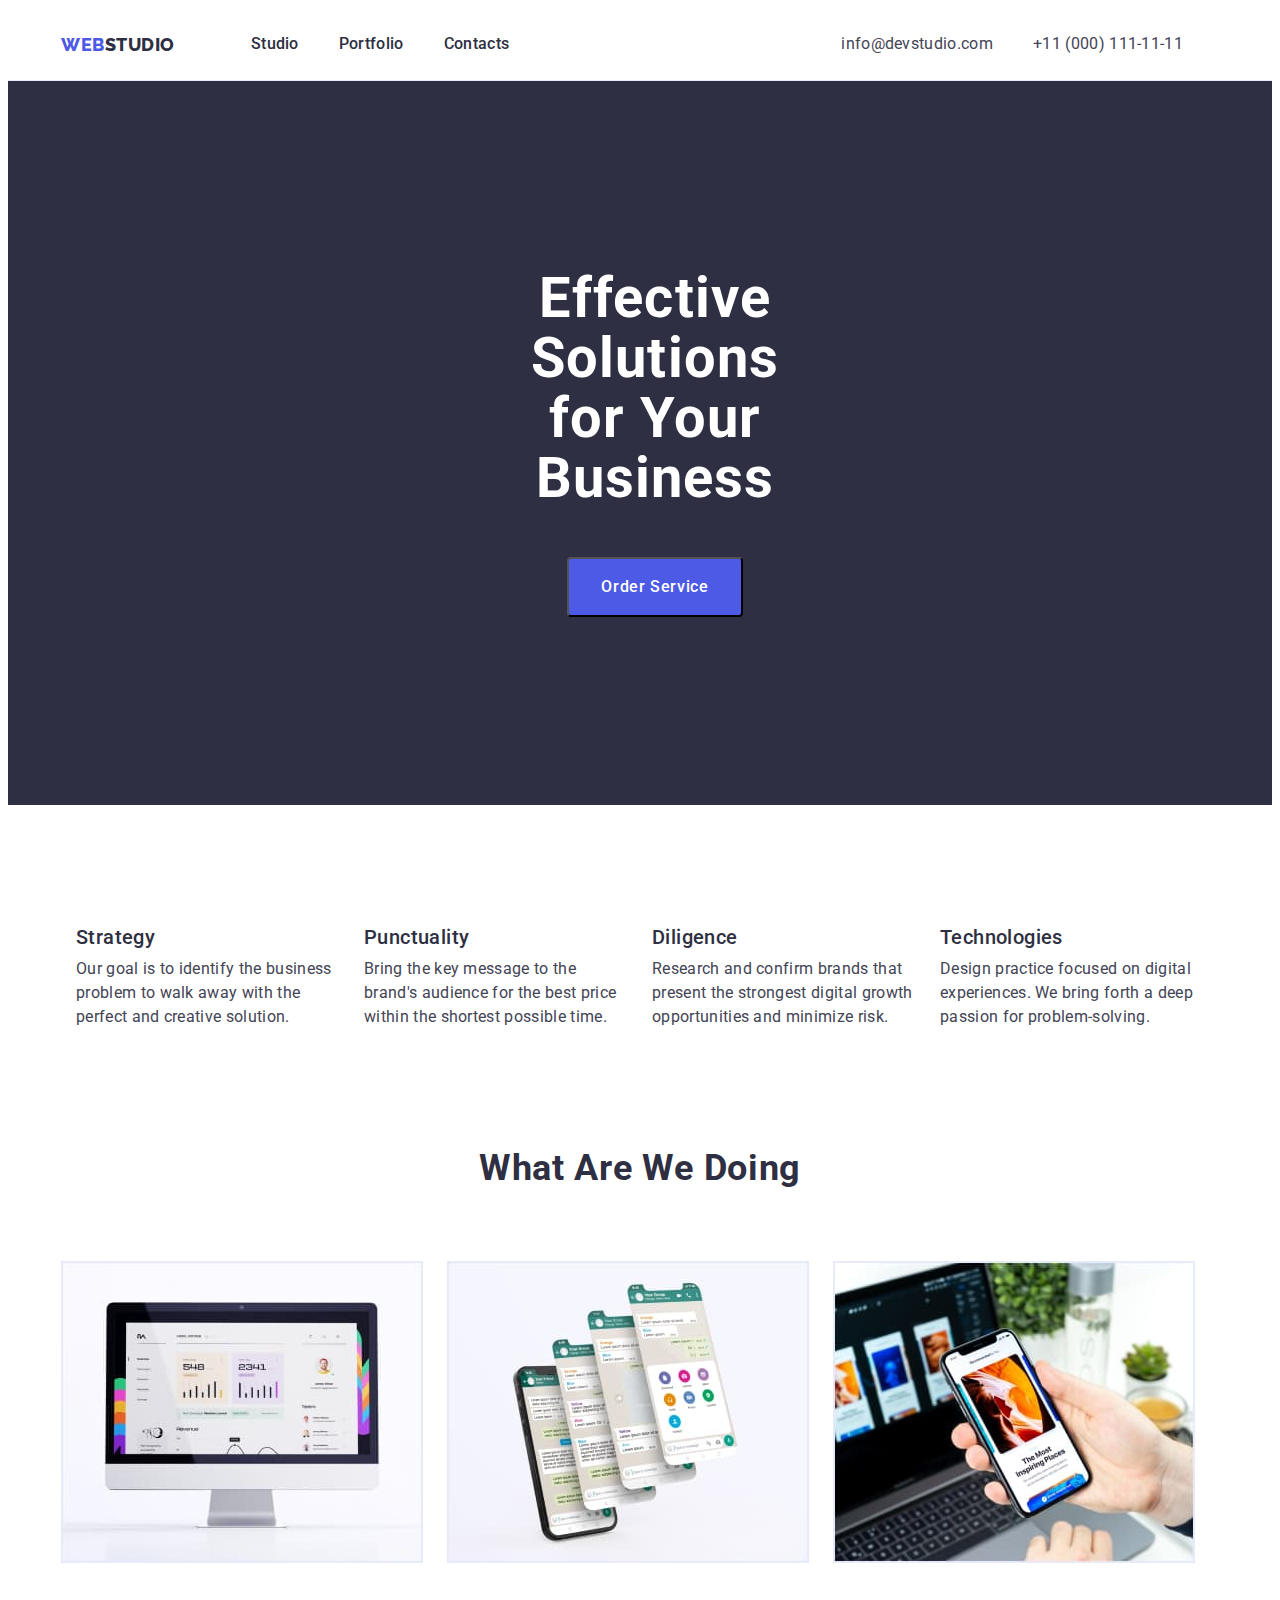
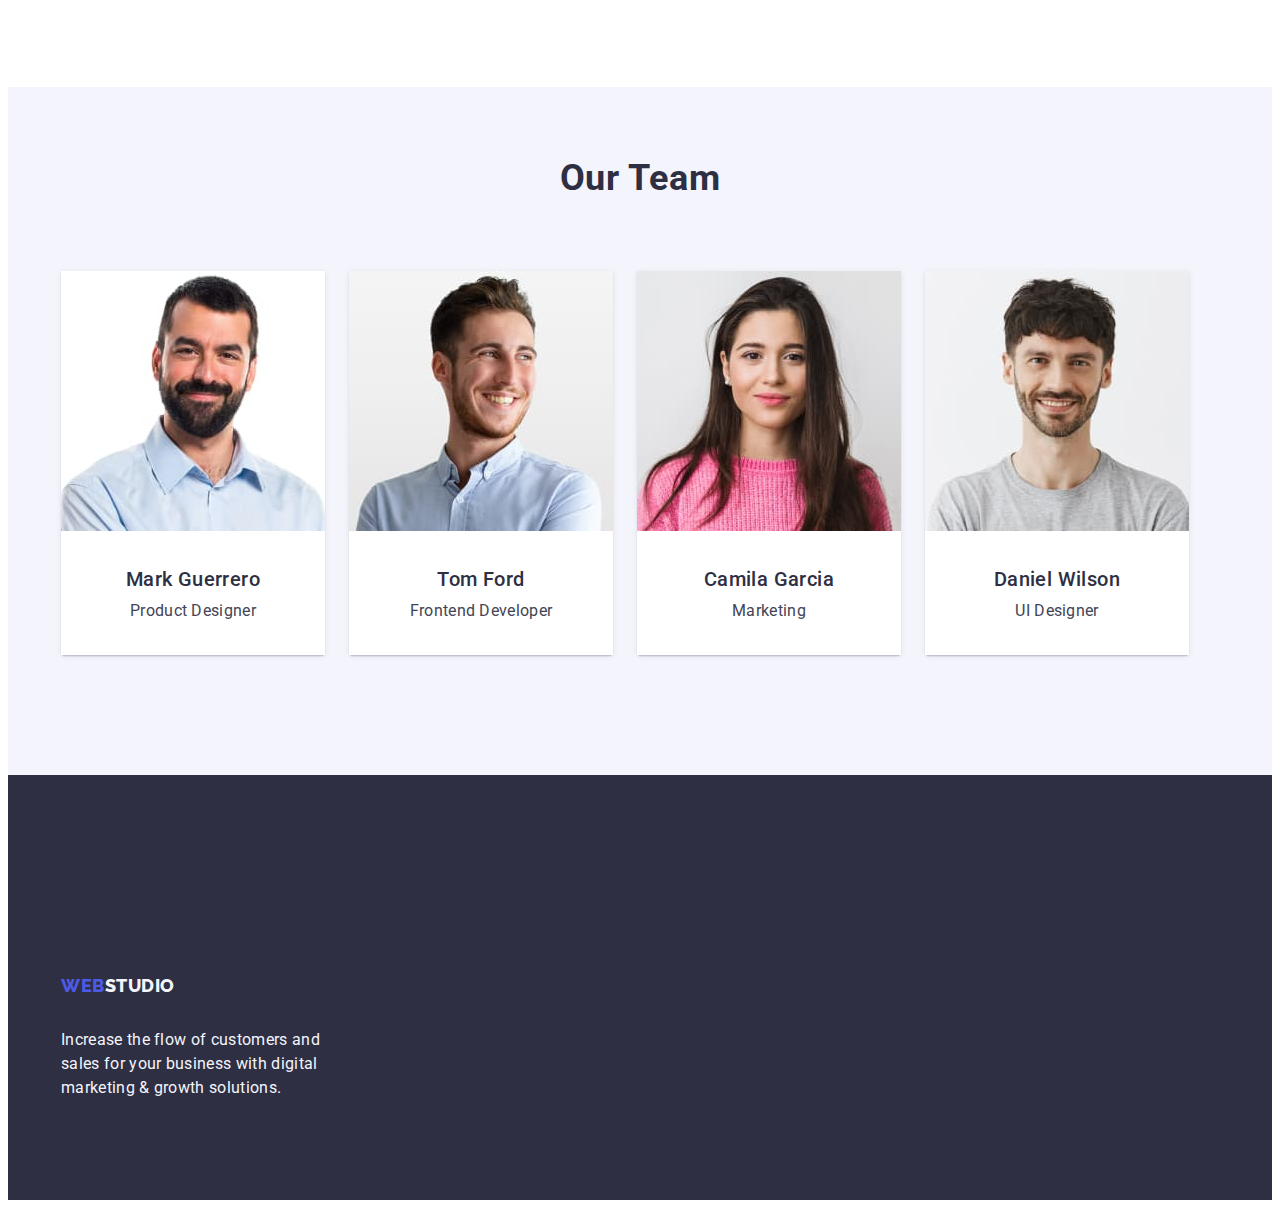
==== commit c6e0df8f: "Update index.html" ====
--- a/index.html
+++ b/index.html
@@ -40,7 +40,7 @@
             <button class="hero-btn" type="button">Order Service</button>
         </div>
         </section>
-        <section clas="feature">
+        <section class="feature">
         <div class="container">
             <h2 class="visually-hidden">Maintain</h2>
             <ul class="feature-list list">
@@ -65,7 +65,7 @@
             </ul>
         </div>
         </section>
-        <section clas="do-section">
+        <section class="do-section">
     <div class="container">
             <h2 class="do-title">What are we doing</h2>
             <ul class="do-list list">
--- a/css/styles.css
+++ b/css/styles.css
@@ -270,7 +270,6 @@
   font-weight: 500;
   line-height: 1.2;
   letter-spacing: 0.02em;
-
   margin: 0 auto;
   text-align: center;
   padding-bottom: 8px;
@@ -284,12 +283,17 @@
   line-height: 1.5;
   letter-spacing: 0.02em;
   text-align: center;
-
   padding-bottom: 32px;
   margin: 0 auto;
 }
 
 /**--------FILTRES--------*/
+.filters-list {
+  display: flex;
+  gap: 24px;
+  justify-content: center;
+  padding-top: 96px;
+}
 .filters-btn {
   color: var(--color-logo);
   background-color: var(--color-btn);
@@ -299,24 +303,49 @@
   line-height: 1.5;
   letter-spacing: 0.04em;
   cursor: pointer;
+  padding: 12px 24px;
+  border-radius: 4px;
+  background: var(--color-btn);
+  box-shadow: 0px 2px 2px 0px rgba(0, 0, 0, 0.12),
+    0px 2px 1px 0px rgba(0, 0, 0, 0.08), 0px 3px 1px 0px rgba(0, 0, 0, 0.1);
 }
 .filters-btn:hover,
 .filters-btn:focus {
   background-color: #404bbf;
   color: var(--color-ground);
 }
+.phone-list {
+  display: flex;
+  gap: 48px 24px;
+  margin-top: 72px;
+  flex-wrap: wrap;
+  padding-bottom: 120px;
+}
+
+.phone-item {
+  border: 1px solid #e7e9fc;
+  background: var(--color-text #fff);
+  width: 360px;
+}
 .list-title {
   color: var(--brand-color);
   font-size: 20px;
   font-weight: 500;
   line-height: 1.2;
   letter-spacing: 0.02em;
+  padding-top: 32px;
+  padding-bottom: 8px;
+  padding-left: 16px;
+  padding-right: 16px;
 }
 .list-text {
   color: var(--color-contact);
   font-size: 16px;
   line-height: 1.5;
   letter-spacing: 0.02em;
+  padding-bottom: 32px;
+  padding-left: 16px;
+  padding-right: 16px;
 }
 
 /**------FOOTER-----**/
@@ -333,8 +362,9 @@
   line-height: 1.17;
   letter-spacing: 0.03em;
   text-transform: uppercase;
-  display: flex;
-  max-width: 44px;
+  display: inline-block;
+  margin-bottom: 16px;
+  padding-top: 100px;
 }
 .footer-logo-span {
   color: var(--color-btn);
@@ -345,8 +375,9 @@
   line-height: 1.17;
   letter-spacing: 0.03em;
   text-transform: uppercase;
-  display: flex;
-  max-width: 71px;
+  display: inline-block;
+  margin-bottom: 16px;
+  padding-top: 100px;
 }
 .footer-text {
   color: var(--color-btn);
@@ -355,7 +386,7 @@
   line-height: 1.5;
   letter-spacing: 0.02em;
   background-color: var(--brand-color);
+  display: flex;
   max-width: 264px;
   padding-bottom: 100px;
-  padding-top: 17.5px;
-}
+}
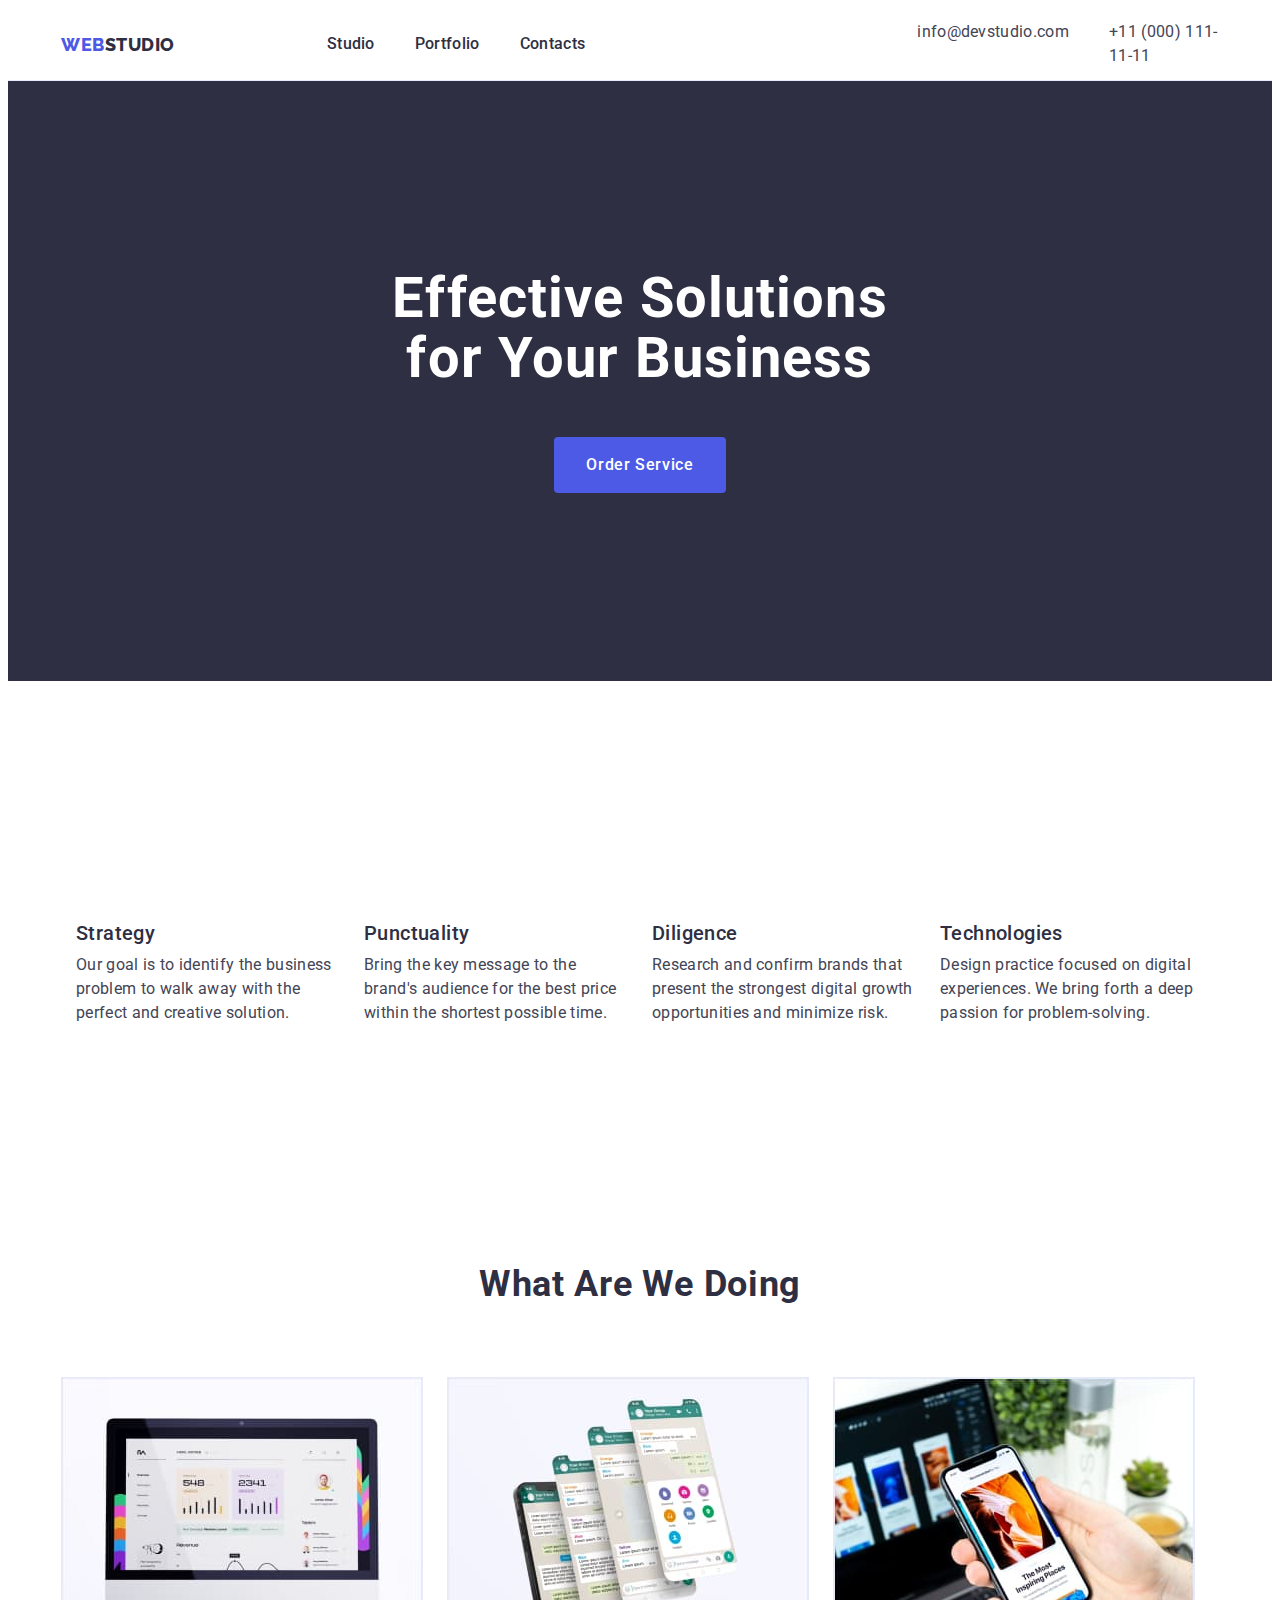
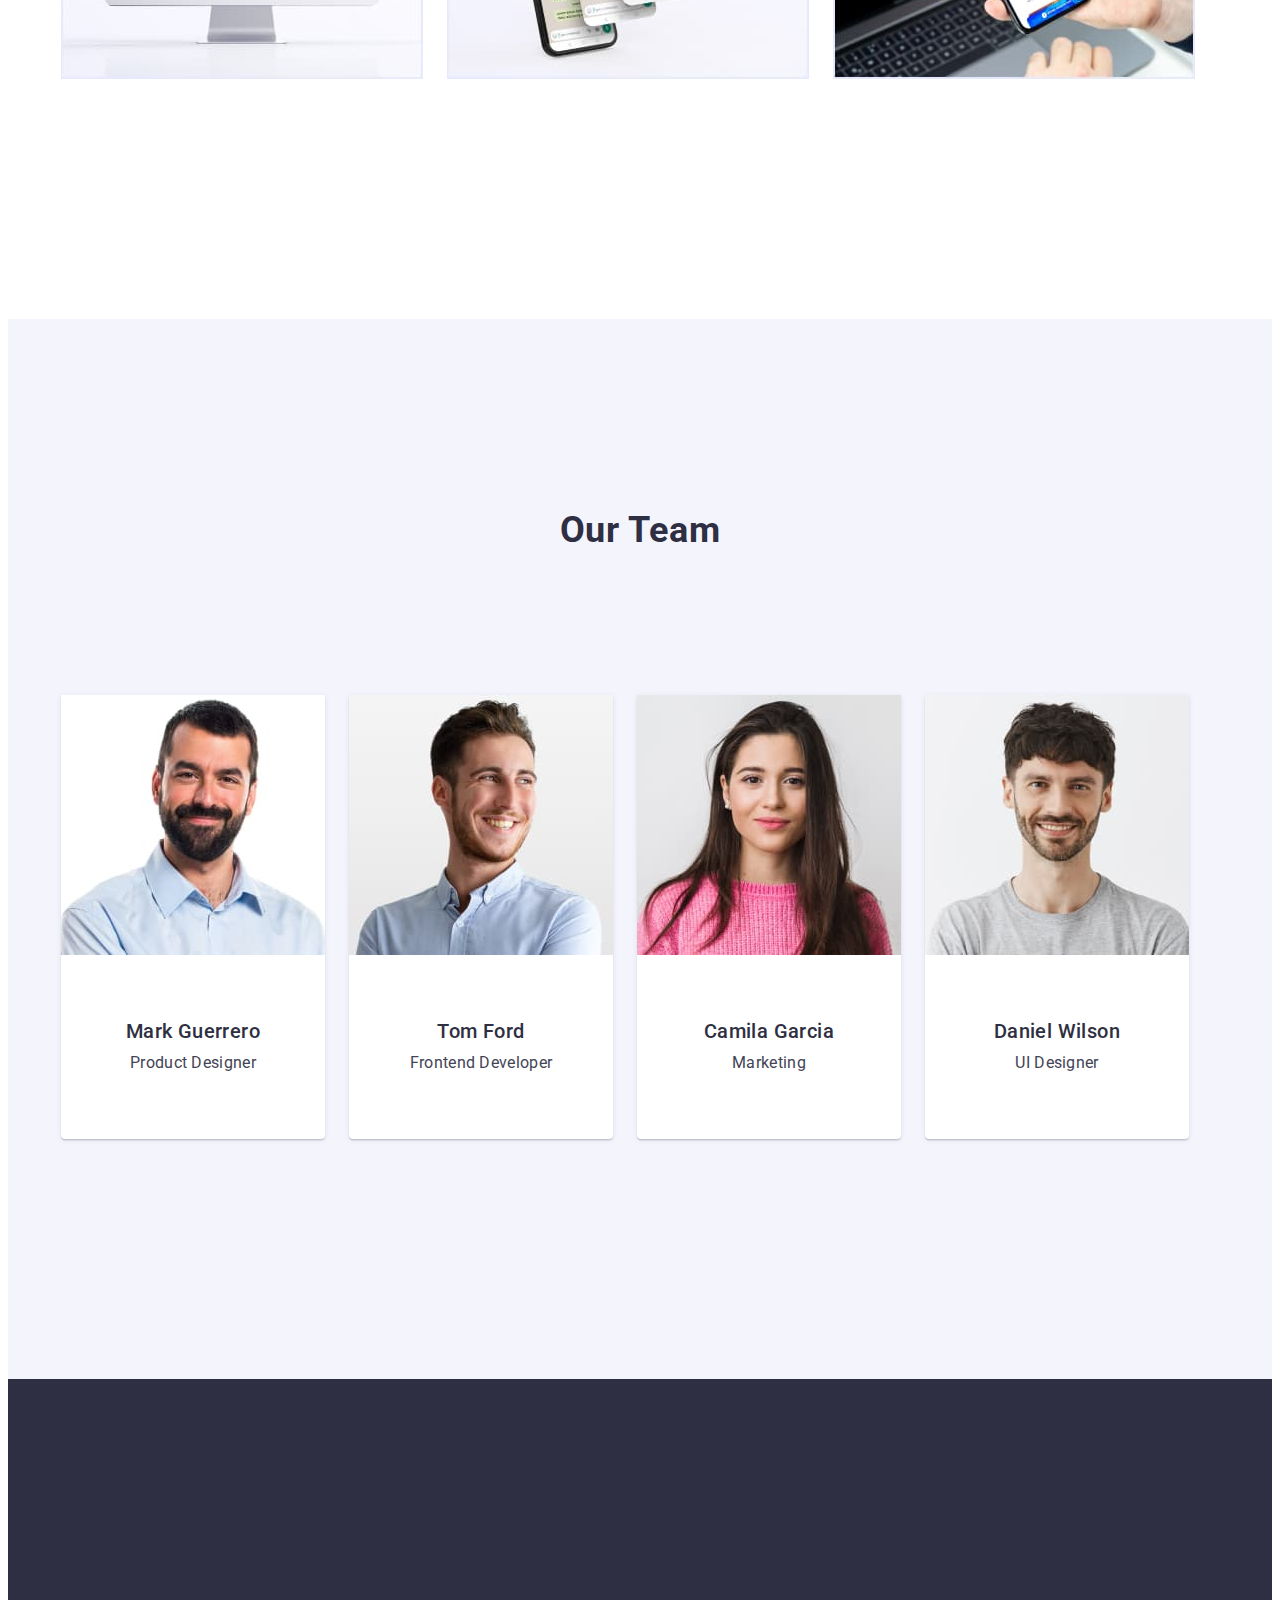
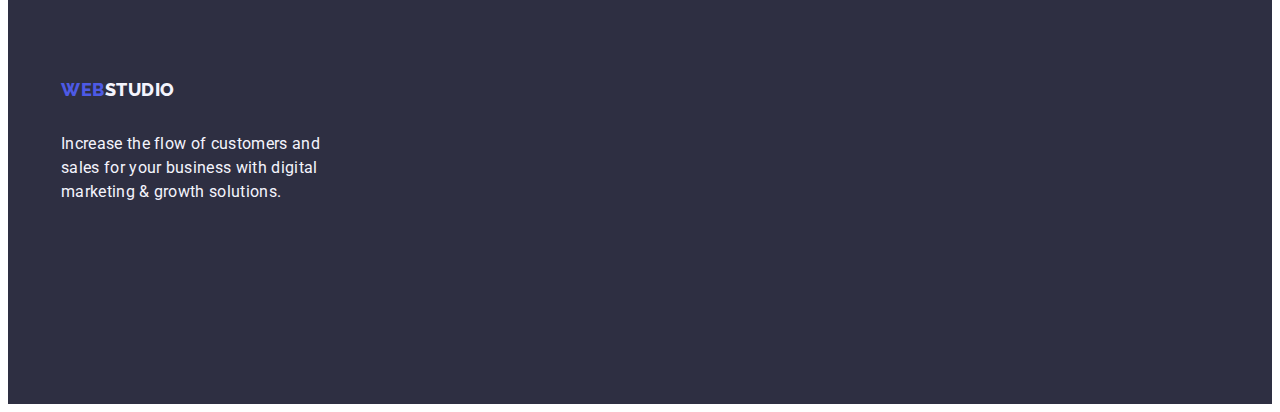
==== commit b590bb68: "add" ====
--- a/index.html
+++ b/index.html
@@ -80,20 +80,20 @@
             <h2 class="team-title">Our Team</h2>
             <ul class="team-list list">
             <li class="team-item"><img src="./images/mark.jpg" alt="mark" width="264" height="260" />
-                <h3 class="team-names">Mark Guerrero</h3>
-                <p class="team-jobs">Product Designer</p>
+                <div class="container-names"><h3 class="team-names">Mark Guerrero</h3>
+                <p class="team-jobs">Product Designer</p></div>
             </li>
             <li class="team-item"><img src="./images/tom.jpg" alt="tom" width="264" height="260" />
-                <h3 class="team-names">Tom Ford</h3>
-                <p class="team-jobs">Frontend Developer</p>
+                <div class="container-names"><h3 class="team-names">Tom Ford</h3>
+                <p class="team-jobs">Frontend Developer</p></div>
             </li>
             <li class="team-item"><img src="./images/camila.jpg" alt="camila" width="264" height="260" />
-                <h3 class="team-names">Camila Garcia</h3>
-                <p class="team-jobs">Marketing</p>
+                <div class="container-names"><h3 class="team-names">Camila Garcia</h3>
+                <p class="team-jobs">Marketing</p></div>
             </li>
                 <li class="team-item"><img src="./images/daniel.jpg" alt="daniel" width="264" height="260" />
-                <h3 class="team-names">Daniel Wilson</h3>
-                <p class="team-jobs">UI Designer</p>
+                <div class="container-names"><h3 class="team-names">Daniel Wilson</h3>
+                <p class="team-jobs">UI Designer</p></div>
                 </li>
             </ul>
         </div>
--- a/css/styles.css
+++ b/css/styles.css
@@ -6,6 +6,7 @@
   --color-back: #f4f4f4;
   --color-btn: #f4f4fd;
   --color-ground: #ffffff;
+  --color-border: #e7e9fc;
 }
 p,
 h1,
@@ -22,6 +23,9 @@
   margin-top: 0;
   margin-bottom: 0;
   padding-left: 0;
+}
+img {
+  display: block;
 }
 body {
   font-family: "Roboto", sans-serif;
@@ -72,6 +76,7 @@
   text-transform: uppercase;
   padding-top: 25.5px;
   padding-bottom: 25.5px;
+  margin-right: 76px;
 }
 .header-logo-span {
   color: var(--brand-color);
@@ -100,8 +105,7 @@
   gap: 40px;
   display: inline-flex;
   align-items: flex-start;
-  padding-top: 24px;
-  padding-bottom: 24px;
+  padding: 24px 0;
 }
 .header-contact {
   display: flex;
@@ -143,7 +147,7 @@
 /** ------Hero ------ **/
 .hero {
   background: var(--brand-color);
-  padding: 188px 472px;
+  padding: 188px 0;
 }
 .hero-title {
   color: var(--color-text);
@@ -170,6 +174,9 @@
   padding: 16px 32px;
   border-radius: 4px;
   margin: 0 auto;
+  min-width: 169px;
+  height: 56px;
+  border: none;
 }
 .hero-btn:hover,
 .hero-btn:focus {
@@ -177,6 +184,9 @@
 }
 
 /**------Feature-----**/
+.feature {
+  padding: 120px 0;
+}
 .feature-title {
   color: var(--brand-color);
   font-size: 20px;
@@ -207,6 +217,9 @@
 }
 
 /**-----Section 3 What we are doing----**/
+.do-section {
+  padding-bottom: 120px;
+}
 .do-title {
   color: var(--brand-color);
   font-size: 36px;
@@ -216,7 +229,7 @@
   letter-spacing: 0.02em;
   text-transform: capitalize;
   margin: 0 auto;
-  padding-bottom: 72px;
+  margin-bottom: 72px;
 }
 .do-list-item {
   width: calc((100%-24px * 2) / 3);
@@ -233,6 +246,7 @@
 /**-----Section 4 Team ------**/
 .team {
   background-color: #f4f4fd;
+  padding: 120px 0;
 }
 .team-item {
   background-color: var(--color-ground);
@@ -260,7 +274,7 @@
   margin: 0 auto;
   padding-bottom: 72px;
   padding-top: 72px;
-
+  margin-bottom: 72px;
   text-align: center;
 }
 .team-names {
@@ -272,8 +286,9 @@
   letter-spacing: 0.02em;
   margin: 0 auto;
   text-align: center;
-  padding-bottom: 8px;
+  margin-bottom: 8px;
   padding-top: 32px;
+  text-align: center;
 }
 .team-jobs {
   color: var(--color-contact);
@@ -286,8 +301,15 @@
   padding-bottom: 32px;
   margin: 0 auto;
 }
-
-/**--------FILTRES--------*/
+.container-names {
+  padding: 32px 16px;
+}
+
+/**--------FILTRES--------**/
+.filters {
+  padding-top: 96px;
+  padding-bottom: 120px;
+}
 .filters-list {
   display: flex;
   gap: 24px;
@@ -308,25 +330,32 @@
   background: var(--color-btn);
   box-shadow: 0px 2px 2px 0px rgba(0, 0, 0, 0.12),
     0px 2px 1px 0px rgba(0, 0, 0, 0.08), 0px 3px 1px 0px rgba(0, 0, 0, 0.1);
+  border: 1px solid var(--color-border);
 }
 .filters-btn:hover,
 .filters-btn:focus {
   background-color: #404bbf;
   color: var(--color-ground);
+  border: 1px solid transparent;
 }
 .phone-list {
   display: flex;
   gap: 48px 24px;
   margin-top: 72px;
   flex-wrap: wrap;
-  padding-bottom: 120px;
+  margin-bottom: 72px;
 }
 
 .phone-item {
-  border: 1px solid #e7e9fc;
   background: var(--color-text #fff);
   width: 360px;
 }
+.container-text {
+  padding: 32px 16px;
+  border: 1px solid #e7e9fc;
+  border-top: none;
+  margin-bottom: 8px;
+}
 .list-title {
   color: var(--brand-color);
   font-size: 20px;
@@ -334,7 +363,7 @@
   line-height: 1.2;
   letter-spacing: 0.02em;
   padding-top: 32px;
-  padding-bottom: 8px;
+  margin-bottom: 8px;
   padding-left: 16px;
   padding-right: 16px;
 }
@@ -351,6 +380,7 @@
 /**------FOOTER-----**/
 .footer {
   background-color: var(--brand-color);
+  padding: 100px 0;
 }
 
 .footer-logo {
